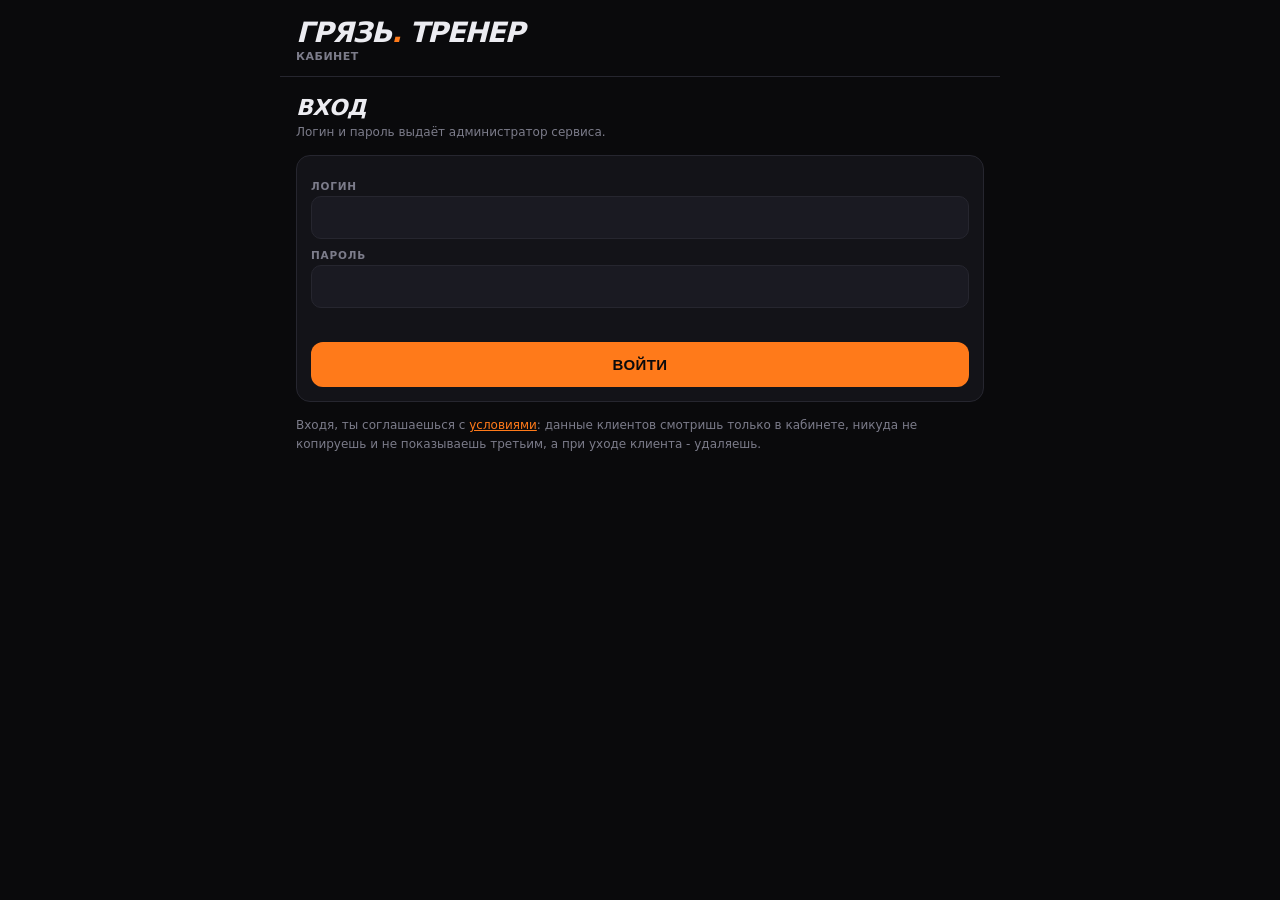
==== coach/index.html @ 4fac54ea "ГРЯЗЬ v11.0: кабинет тренера, сервер, согласия по 152-ФЗ Клиент (index.html): - связь с тренером: по" ====
<!DOCTYPE html>
<html lang="ru">
<head>
<meta charset="UTF-8">
<meta name="viewport" content="width=device-width, initial-scale=1.0, viewport-fit=cover">
<title>ГРЯЗЬ · Кабинет тренера</title>
<meta name="theme-color" content="#0a0a0c">
<meta name="robots" content="noindex">
<link rel="icon" type="image/png" href="../icons/icon-192.png">
<link rel="apple-touch-icon" href="../icons/apple-touch-icon.png">
<meta name="apple-mobile-web-app-capable" content="yes">
<meta name="apple-mobile-web-app-title" content="ГРЯЗЬ · Тренер">
<style>
  :root { --bg:#0a0a0c; --panel:#131318; --panel-2:#1a1a22; --line:#26262f; --ink:#ececf1; --dim:#7c7c8a; --org:#ff7a1a; --org-dim:#b05310; --blood:#ff3d3d; --gold:#ffb020; --pool:#57a8ff; }
  * { box-sizing: border-box; -webkit-tap-highlight-color: transparent; }
  html, body { margin: 0; padding: 0; background: var(--bg); }
  body { font-family: -apple-system, BlinkMacSystemFont, "SF Pro", "Inter", system-ui, sans-serif; color: var(--ink); max-width: 720px; margin: 0 auto; padding: env(safe-area-inset-top) 0 60px; }
  .wrap { padding: 0 16px; }
  .hidden { display: none !important; }
  header { padding: 20px 16px 14px; border-bottom: 1px solid var(--line); display: flex; align-items: flex-end; gap: 12px; }
  .brand { font-size: 28px; font-weight: 900; letter-spacing: -1.2px; line-height: .92; text-transform: uppercase; font-style: italic; flex: 1; }
  .brand span { color: var(--org); }
  .brand small { display: block; font-size: 11px; color: var(--dim); letter-spacing: .5px; font-style: normal; font-weight: 700; margin-top: 6px; }
  .hbtn { background: var(--panel); border: 1px solid var(--line); color: var(--dim); border-radius: 9px; padding: 9px 12px; font-size: 11px; font-weight: 800; text-transform: uppercase; cursor: pointer; }
  h2 { font-size: 22px; font-weight: 900; letter-spacing: -.5px; margin: 18px 0 4px; text-transform: uppercase; font-style: italic; }
  .sub { font-size: 12px; color: var(--dim); margin-bottom: 14px; line-height: 1.45; }
  .sec-h { font-size: 12px; text-transform: uppercase; color: var(--dim); font-weight: 800; letter-spacing: 1px; margin: 20px 0 10px; display: flex; justify-content: space-between; align-items: center; }
  .card { background: var(--panel); border: 1px solid var(--line); border-radius: 14px; padding: 14px; margin-bottom: 10px; }
  .card.warn { border-color: #7d2222; }
  .card.org { border-color: var(--org-dim); }
  .row { display: flex; gap: 8px; align-items: center; }
  .row.wrap { flex-wrap: wrap; }
  .grow { flex: 1; min-width: 0; }
  .in { width: 100%; background: var(--panel-2); border: 1px solid var(--line); color: var(--ink); border-radius: 10px; padding: 12px; font-size: 15px; font-weight: 700; }
  .in:focus { outline: none; border-color: var(--org-dim); }
  .in.sm { padding: 9px 10px; font-size: 14px; }
  .in.num { width: 64px; flex: 0 0 64px; text-align: center; -moz-appearance: textfield; }
  .in.num::-webkit-outer-spin-button, .in.num::-webkit-inner-spin-button { -webkit-appearance: none; margin: 0; }
  textarea.in { min-height: 80px; resize: vertical; font-weight: 500; line-height: 1.45; font-family: inherit; }
  select.in { appearance: none; -webkit-appearance: none; }
  label.l { display: block; font-size: 10.5px; font-weight: 800; letter-spacing: .8px; text-transform: uppercase; color: var(--dim); margin: 10px 0 4px; }
  .btn { background: var(--org); color: #0a0a0c; border: none; border-radius: 12px; padding: 14px 16px; font-size: 15px; font-weight: 900; text-transform: uppercase; letter-spacing: .4px; cursor: pointer; width: 100%; }
  .btn:active { transform: scale(.985); }
  .btn.ghost { background: var(--panel-2); color: var(--ink); border: 1px solid var(--line); }
  .btn.danger { background: transparent; color: #ff8080; border: 1px solid #7d2222; }
  .btn.sm { width: auto; padding: 9px 12px; font-size: 11px; border-radius: 9px; }
  .btn:disabled { opacity: .45; }
  .err { color: #ff8080; font-size: 13px; font-weight: 700; margin-top: 10px; min-height: 18px; }
  .toast { position: fixed; bottom: 26px; left: 50%; transform: translateX(-50%) translateY(20px); background: var(--org); color: #0a0a0c; padding: 13px 24px; border-radius: 12px; font-weight: 900; font-size: 14px; opacity: 0; pointer-events: none; transition: all .28s; z-index: 300; white-space: nowrap; }
  .toast.show { opacity: 1; transform: translateX(-50%) translateY(0); }
  /* клиенты */
  .cl { display: flex; gap: 12px; align-items: center; background: var(--panel); border: 1px solid var(--line); border-radius: 14px; padding: 13px 14px; margin-bottom: 8px; cursor: pointer; }
  .cl:active { background: #17171e; }
  .cl.flag { border-color: #7d2222; }
  .cl .nm { font-size: 16px; font-weight: 800; }
  .cl .mt { font-size: 11.5px; color: var(--dim); margin-top: 3px; line-height: 1.4; }
  .cl .mt b { color: var(--ink); font-weight: 700; }
  .cl .mt i { color: #ff8080; font-style: normal; font-weight: 700; }
  .cl .w { text-align: right; flex: none; }
  .cl .w b { font-size: 20px; font-weight: 900; letter-spacing: -.5px; display: block; }
  .cl .w small { font-size: 10px; color: var(--dim); font-weight: 700; text-transform: uppercase; }
  .code { font-size: 30px; font-weight: 900; letter-spacing: 6px; text-align: center; padding: 14px 0 6px; color: var(--org); font-variant-numeric: tabular-nums; }
  .code-sub { text-align: center; font-size: 12px; color: var(--dim); margin-bottom: 12px; }
  /* вкладки клиента */
  .tabs { display: flex; gap: 6px; margin: 14px 0 10px; overflow-x: auto; padding-bottom: 2px; }
  .tab { flex: none; padding: 10px 12px; border-radius: 10px; background: var(--panel); border: 1px solid var(--line); color: var(--dim); font-size: 12px; font-weight: 800; cursor: pointer; text-transform: uppercase; white-space: nowrap; }
  .tab.active { background: var(--org); color: #0a0a0c; border-color: var(--org); }
  .stat-row { display: grid; grid-template-columns: repeat(3, 1fr); gap: 8px; margin: 10px 0; }
  .stat { background: var(--panel); border: 1px solid var(--line); border-radius: 14px; padding: 12px 10px; text-align: center; }
  .stat-n { font-size: 24px; font-weight: 900; color: var(--org); letter-spacing: -1px; font-variant-numeric: tabular-nums; }
  .stat-n.bad { color: #ff8080; }
  .stat-n.warn { color: var(--gold); }
  .stat-l { font-size: 9.5px; color: var(--dim); text-transform: uppercase; font-weight: 700; letter-spacing: .4px; margin-top: 3px; line-height: 1.3; }
  .dots { display: flex; gap: 4px; flex-wrap: wrap; }
  .dots i { width: 18px; height: 18px; border-radius: 5px; background: var(--panel-2); border: 1px solid var(--line); display: flex; align-items: center; justify-content: center; font-size: 8px; color: var(--dim); font-style: normal; font-weight: 800; }
  .dots i.on { background: var(--org); border-color: var(--org); color: #0a0a0c; }
  .dots i.half { background: var(--org-dim); border-color: var(--org-dim); color: #0a0a0c; }
  .verd { padding: 10px 12px; border-radius: 10px; font-size: 13px; font-weight: 700; margin-bottom: 6px; line-height: 1.4; background: rgba(255,122,26,.09); border: 1px solid var(--org-dim); color: var(--org); }
  .verd.warn { background: rgba(255,61,61,.09); border-color: #7d2222; color: #ff8080; }
  .verd.dim { background: var(--panel); border-color: var(--line); color: var(--dim); font-weight: 600; }
  .hrow { display: flex; justify-content: space-between; font-size: 13px; padding: 5px 0; gap: 10px; border-bottom: 1px solid var(--line); }
  .hrow:last-child { border-bottom: none; }
  .hrow .n { color: var(--dim); flex: 1; }
  .hrow .v { font-weight: 800; font-variant-numeric: tabular-nums; text-align: right; }
  .hrow .v.ok { color: var(--org); }
  .hrow .v.bad { color: #ff8080; }
  .hdate { font-size: 13px; font-weight: 800; }
  .hday { font-size: 11px; color: var(--dim); text-transform: uppercase; font-weight: 700; letter-spacing: .5px; margin-bottom: 8px; }
  .wchart svg { display: block; width: 100%; height: auto; }
  /* редактор программы */
  .day { background: var(--panel); border: 1px solid var(--line); border-radius: 14px; padding: 12px; margin-bottom: 12px; }
  .day.open { border-color: var(--org-dim); }
  .day-h { display: flex; align-items: center; gap: 10px; cursor: pointer; }
  .day-h .t { flex: 1; font-size: 15px; font-weight: 800; }
  .day-h .c { font-size: 11px; color: var(--dim); font-weight: 700; }
  .day-b { display: none; margin-top: 10px; }
  .day.open .day-b { display: block; }
  .exc { background: var(--panel-2); border: 1px solid var(--line); border-radius: 12px; padding: 10px; margin-bottom: 8px; }
  .exc .row + .row { margin-top: 6px; }
  .mini { background: var(--panel); border: 1px solid var(--line); color: var(--dim); border-radius: 8px; padding: 8px 10px; font-size: 12px; font-weight: 800; cursor: pointer; }
  .mini.org { color: var(--org); border-color: var(--org-dim); }
  .mini.red { color: #ff8080; }
  .chip { display: inline-flex; align-items: center; gap: 6px; font-size: 12px; font-weight: 700; color: var(--dim); cursor: pointer; padding: 6px 4px; }
  .chip .bx { width: 18px; height: 18px; border-radius: 5px; border: 2px solid var(--dim); display: flex; align-items: center; justify-content: center; font-size: 11px; color: #0a0a0c; font-weight: 900; }
  .chip.on .bx { background: var(--org); border-color: var(--org); }
  .chip.on .bx:after { content: "✓"; }
  .lbl { font-size: 10px; color: var(--dim); font-weight: 800; letter-spacing: .5px; text-transform: uppercase; text-align: center; flex: 0 0 64px; }
  .sticky { position: sticky; bottom: 0; padding: 10px 0 calc(10px + env(safe-area-inset-bottom)); background: linear-gradient(180deg, transparent, var(--bg) 30%); }
  .kv { font-size: 12px; color: var(--dim); line-height: 1.6; }
  .kv b { color: var(--ink); }
  a { color: var(--org); }
</style>
</head>
<body>
<header>
  <div class="brand">ГРЯЗЬ<span>.</span> ТРЕНЕР<small id="who">кабинет</small></div>
  <button class="hbtn hidden" id="btnBack" onclick="showList()">← Клиенты</button>
  <button class="hbtn hidden" id="btnOut" onclick="logout()">Выйти</button>
</header>

<!-- ═══ ВХОД ═══ -->
<div class="wrap" id="vLogin">
  <h2>Вход</h2>
  <div class="sub">Логин и пароль выдаёт администратор сервиса.</div>
  <div class="card">
    <label class="l">Логин</label><input class="in" id="lLogin" autocomplete="username" autocapitalize="none">
    <label class="l">Пароль</label><input class="in" id="lPass" type="password" autocomplete="current-password" onkeydown="if(event.key==='Enter')login()">
    <div class="err" id="lErr"></div>
    <button class="btn" style="margin-top:6px" onclick="login()">Войти</button>
  </div>
  <div class="kv" style="margin-top:14px">Входя, ты соглашаешься с <a href="../terms.html" target="_blank">условиями</a>: данные клиентов смотришь только в кабинете, никуда не копируешь и не показываешь третьим, а при уходе клиента - удаляешь.</div>
</div>

<!-- ═══ СПИСОК ═══ -->
<div class="wrap hidden" id="vList">
  <h2>Клиенты</h2>
  <div class="sub" id="listSub"></div>
  <div id="clients"></div>
  <div class="sec-h">Пригласить</div>
  <div class="card">
    <div class="kv">Нажми - появится код на 7 дней. Клиент вводит его в приложении: История → Тренер → Подключиться. Или отправь ссылку - код подставится сам.</div>
    <div id="inviteBox"></div>
    <button class="btn ghost" style="margin-top:10px" onclick="invite(null)">Новый код</button>
  </div>
</div>

<!-- ═══ КЛИЕНТ ═══ -->
<div class="wrap hidden" id="vClient">
  <h2 id="cName">—</h2>
  <div class="sub" id="cSub"></div>
  <div class="tabs" id="cTabs"></div>
  <div id="cBody"></div>
</div>

<div class="toast" id="toast"></div>

<script>
/* ═══════════ БАЗА ═══════════ */
const API = location.pathname.replace(/coach\/?[^\/]*$/, "") + "api/index.php";
const COACH_TERMS_VER = "2026-09-21";
const COACH_TERMS = [
  "1. Данные клиентов я смотрю только в этом кабинете и только чтобы вести их тренировки.",
  "2. Не пересылаю их в мессенджеры, не делаю скриншоты, не показываю третьим лицам (ст. 7 152-ФЗ).",
  "3. Публикую «до/после» и цифры клиента только с его отдельным письменным согласием на распространение.",
  "4. Я не оказываю медицинских услуг: при жалобах на здоровье направляю к врачу и не корректирую питание «под болезнь».",
  "5. За программы и советы отвечаю я; сервис отвечает за работу приложения.",
  "6. Если клиент отзывает доступ - удаляю его данные и копии.",
  "7. Об утечке или подозрении на неё сообщаю администратору сервиса в течение 12 часов.",
  "Полный текст: terms.html, раздел «Тренер»."
];
const ICONS = ["press","pullup","lateral","flye","biceps","triceps","dips","core","legs","calf","hamstring","rdl","shoulderpress","facepull","warmup","fire","timer","sparkle"];
let token = localStorage.getItem("coachToken") || "";
let me = null, clients = [], invites = [], cur = null;   /* cur = { client, docs, coach, consent } */
let curTab = "sum";

async function api(route, body){
  const h = { "Content-Type": "application/json" };
  if(token) h["Authorization"] = "Bearer " + token;
  const res = await fetch(API + "?r=" + route, { method: body ? "POST" : "GET", headers: h, body: body ? JSON.stringify(body) : undefined, cache: "no-store" });
  let j = null; try { j = await res.json(); } catch(e){}
  if(!res.ok){ const e = new Error((j && j.error) || ("Сервер: " + res.status)); e.status = res.status; throw e; }
  return j;
}
function esc(v){ return String(v == null ? "" : v).replace(/[&<>"']/g, c => ({ "&":"&amp;", "<":"&lt;", ">":"&gt;", '"':"&quot;", "'":"&#39;" }[c])); }
function pad(n){ return String(n).padStart(2, "0"); }
function isoOf(d){ return d.getFullYear() + "-" + pad(d.getMonth()+1) + "-" + pad(d.getDate()); }
function isoShift(iso, n){ const d = new Date(iso + "T12:00:00"); d.setDate(d.getDate() + n); return isoOf(d); }
function fmt(iso){ if(!iso) return "—"; const d = new Date(iso + "T12:00:00"); return pad(d.getDate()) + "." + pad(d.getMonth()+1); }
function fmtTs(t){ if(!t) return "—"; const d = new Date(t * 1000); return pad(d.getDate()) + "." + pad(d.getMonth()+1) + " " + pad(d.getHours()) + ":" + pad(d.getMinutes()); }
function ago(ts){ if(!ts) return "никогда"; const m = Math.round((Date.now()/1000 - ts) / 60); if(m < 1) return "только что"; if(m < 60) return m + " мин назад"; const h = Math.round(m/60); if(h < 48) return h + " ч назад"; return Math.round(h/24) + " дн назад"; }
function daysAgo(iso){ if(!iso) return null; return Math.round((new Date(isoOf(new Date()) + "T12:00:00") - new Date(iso + "T12:00:00")) / 864e5); }
function plural(n, a, b, c){ const x = Math.abs(n) % 100, y = x % 10; if(x > 10 && x < 20) return c; if(y > 1 && y < 5) return b; if(y === 1) return a; return c; }
let toastT;
function toast(m){ const t = document.getElementById("toast"); t.textContent = m; t.classList.add("show"); clearTimeout(toastT); toastT = setTimeout(() => t.classList.remove("show"), 2000); }
function copy(txt, msg){
  const fail = () => prompt("Скопируй вручную:", txt);
  try { navigator.clipboard.writeText(txt).then(() => toast(msg || "Скопировано"), fail); } catch(e){ fail(); }
}
function show(id){ ["vLogin","vList","vClient"].forEach(v => document.getElementById(v).classList.toggle("hidden", v !== id)); window.scrollTo(0,0);
  document.getElementById("btnBack").classList.toggle("hidden", id !== "vClient");
  document.getElementById("btnOut").classList.toggle("hidden", id === "vLogin"); }

/* ═══════════ ВХОД ═══════════ */
async function login(){
  const err = document.getElementById("lErr"); err.textContent = "";
  try {
    const r = await api("coach/login", { login: document.getElementById("lLogin").value, password: document.getElementById("lPass").value });
    token = r.token; localStorage.setItem("coachToken", token);
    document.getElementById("lPass").value = "";
    if(r.coach.terms !== COACH_TERMS_VER){
      const NL = String.fromCharCode(10);
      if(!confirm("Условия для тренера (версия " + COACH_TERMS_VER + "):" + NL + NL + COACH_TERMS.join(NL) + NL + NL + "Принимаю")){ token = ""; localStorage.removeItem("coachToken"); return; }
      await api("coach/terms", { version: COACH_TERMS_VER });
    }
    await showList();
  } catch(e){ err.textContent = e.message; }
}
async function logout(){
  try { await api("coach/logout", {}); } catch(e){}
  token = ""; localStorage.removeItem("coachToken"); me = null; cur = null;
  show("vLogin");
}
async function boot(){
  if(!token){ show("vLogin"); return; }
  try { await showList(); } catch(e){ token = ""; localStorage.removeItem("coachToken"); show("vLogin"); }
}

/* ═══════════ СПИСОК ═══════════ */
async function showList(){
  const r = await api("coach/me");
  me = r.coach; clients = r.clients; invites = r.invites || [];
  document.getElementById("who").textContent = me.name;
  document.getElementById("listSub").textContent = clients.length ? clients.length + " " + plural(clients.length, "клиент", "клиента", "клиентов") : "Пока никого - пригласи первого кодом ниже.";
  document.getElementById("clients").innerHTML = clients.map(c => {
    const d = daysAgo(c.lastWorkout);
    const flag = d != null && d >= 5;
    return '<div class="cl' + (flag ? " flag" : "") + '" onclick="openClient(' + c.id + ')">' +
      '<div class="grow"><div class="nm">' + esc(c.name) + '</div><div class="mt">' +
      (c.lastWorkout ? 'тренировка ' + (flag ? '<i>' + d + ' дн назад</i>' : '<b>' + (d === 0 ? "сегодня" : d === 1 ? "вчера" : d + " дн назад") + '</b>') : '<i>ещё не тренировался</i>') +
      ' · всего ' + c.workouts + ' · синк ' + ago(c.lastSync) + '</div></div>' +
      '<div class="w">' + (c.weight != null ? '<b>' + c.weight.toFixed(1).replace(".", ",") + '</b><small>кг</small>' : '<small>нет веса</small>') + '</div></div>';
  }).join("");
  renderInvites();
  show("vList");
}
function renderInvites(){
  const box = document.getElementById("inviteBox");
  const fresh = invites.filter(i => !i.client_id);
  box.innerHTML = fresh.map(i => inviteHtml(i.code, i.expires)).join("");
}
function joinLink(code){ return location.origin + location.pathname.replace(/coach\/?[^\/]*$/, "") + "#join=" + code; }
function inviteHtml(code, exp){
  const pretty = code.slice(0,3) + "-" + code.slice(3);
  return '<div class="code">' + pretty + '</div><div class="code-sub">действует до ' + fmtTs(exp) + '</div>' +
    '<div class="row"><button class="btn ghost sm grow" onclick="copy(\'' + code + '\',\'Код скопирован\')">Скопировать код</button>' +
    '<button class="btn sm grow" onclick="copy(\'' + joinLink(code) + '\',\'Ссылка скопирована\')">Скопировать ссылку</button></div>';
}
async function invite(clientId){
  try {
    const r = await api("coach/invite", clientId ? { client_id: clientId } : {});
    if(clientId){
      const box = document.getElementById("relinkBox");
      if(box) box.innerHTML = inviteHtml(r.code, r.expires) + '<div class="kv" style="margin-top:8px">Клиент вводит этот код на новом телефоне: данные подтянутся с сервера, старый телефон отключится.</div>';
    } else { invites.unshift({ code: r.code, expires: r.expires, client_id: null }); renderInvites(); }
    toast("Код создан");
  } catch(e){ toast(e.message); }
}

/* ═══════════ КЛИЕНТ ═══════════ */
async function openClient(id){
  try {
    cur = await api("coach/client?id=" + id);
    cur.id = id;
    curTab = "sum";
    renderClient();
    show("vClient");
  } catch(e){ toast(e.message); }
}
function doc(k, d){ const x = cur && cur.docs && cur.docs[k]; return x ? x.d : d; }
function coachDoc(k, d){ const x = cur && cur.coach && cur.coach[k]; return x ? x.d : d; }
const TABS = [["sum","Сводка"],["tr","Тренировки"],["w","Вес"],["food","Еда"],["plan","Программа"],["goals","Цели"],["more","Ещё"]];
function renderClient(){
  const c = cur.client;
  document.getElementById("cName").textContent = c.name;
  document.getElementById("cSub").textContent = "с " + fmtTs(c.created).slice(0,5) + " · синк " + ago(c.last_sync) + (c.app_ver ? " · v" + c.app_ver : "") +
    (cur.consents && cur.consents.length ? " · согласий " + cur.consents.length : " · согласий нет");
  document.getElementById("cTabs").innerHTML = TABS.map(t => '<div class="tab' + (curTab === t[0] ? " active" : "") + '" onclick="setTab(\'' + t[0] + '\')">' + t[1] + '</div>').join("");
  const r = { sum: renderSum, tr: renderTr, w: renderW, food: renderFood, plan: renderPlan, goals: renderGoals, more: renderMore }[curTab];
  document.getElementById("cBody").innerHTML = r();
  if(curTab === "plan") planAfterRender();
}
function setTab(t){ curTab = t; renderClient(); window.scrollTo(0, 0); }

/* ── расчёты, портированные из приложения ── */
function goalsOf(){ return Object.assign({ kcalLo:3200, kcalHi:3500, prot:130, gainLo:0.3, gainHi:0.5, weightGoal:70, weightLo:60, weightLabel:"" }, doc("goals", {}), coachDoc("goals", {})); }
function normEntry(e){ return { n:e.n, k:(e.base ? e.base.k : e.k) || 0, p:(e.base ? e.base.p : e.p) || 0, f:(e.base ? e.base.f : e.f) || 0, c:(e.base ? e.base.c : e.c) || 0, frac: e.frac != null ? e.frac : 1 }; }
function dayFood(iso){
  const list = (doc("food", {})[iso] || []).map(normEntry);
  return { k: Math.round(list.reduce((a,e) => a + e.k * e.frac, 0)), p: Math.round(list.reduce((a,e) => a + e.p * e.frac, 0)), n: list.length, list: list };
}
function sleepMins(iso){
  const all = doc("sleep", {});
  const cur = all[iso] || {}, prev = all[isoShift(iso, -1)] || {};
  if(!cur.up || !prev.bed) return null;
  const [bh,bm] = prev.bed.split(":").map(Number), [uh,um] = cur.up.split(":").map(Number);
  let m = (uh*60+um) - (bh*60+bm); if(m < 0) m += 1440; return m;
}
function sleepTxt(m){ return Math.floor(m/60) + "ч " + pad(m%60) + "м"; }
function sessionsOn(iso){ return doc("sessions", []).filter(s => s.date === iso); }
/* Чек-лист дня: те же обязательные пункты, что в приложении */
function dayScore(iso){
  const g = goalsOf(), st = doc("guide_" + iso, {}), f = dayFood(iso), sl = doc("sleep", {})[iso] || {};
  const personal = !!(doc("cfg", {}).personal);
  const items = [
    ["wake", !!(sl.up || st.wake)], ["crea", !!st.crea], ["food", f.k >= g.kcalLo], ["prot", f.p >= g.prot],
    ["tr", !!(sessionsOn(iso).length || st.tr)], ["bed", !!(sl.bed || st.bed)]
  ];
  if(personal) items.push(["am", !!st.am], ["pm", !!st.pm]);
  return { done: items.filter(x => x[1]).length, total: items.length, items: items };
}
function today(){ return isoOf(new Date()); }
function weekDelta(){
  const hist = doc("wHist", []);
  if(hist.length < 2) return null;
  const DAY = 864e5, t = d => new Date(d + "T12:00:00").getTime();
  const end = t(hist[hist.length-1].d);
  const win = (a, b) => hist.filter(p => t(p.d) > end - b*DAY && t(p.d) <= end - a*DAY);
  const avg = arr => arr.reduce((s,p) => s + p.w, 0) / arr.length;
  const w1 = win(0, 7), w2 = win(7, 14);
  if(w1.length && w2.length) return { kg: avg(w1) - avg(w2), mode:"avg" };
  const days = (end - t(hist[0].d)) / DAY;
  if(days < 3) return null;
  return { kg: (hist[hist.length-1].w - hist[0].w) / days * 7, mode:"trend", days: Math.round(days) };
}
function planOf(){ return doc("plan", null) || coachDoc("plan", null); }
function exById(){
  const m = {}; const p = planOf();
  if(p) p.days.forEach(d => d.ex.forEach(e => { m[e.id] = Object.assign({ sets:4, lo:10, hi:12, step:2.5 }, e, { day: d.short || d.title }); }));
  return m;
}
/* Вердикты по прогрессии - логика progressTip из приложения */
function verdicts(){
  const last = doc("lastEx", {}), ex = exById(), out = [];
  Object.keys(last).forEach(id => {
    const e = ex[id], prev = last[id];
    if(!e || !prev || !prev.reps) return;
    const all = prev.reps.slice(0, e.sets).filter(r => r > 0);
    if(!all.length) return;
    const check = all.length > 1 ? all.slice(0, -1) : all;
    if(check.every(r => r >= e.hi)) out.push({ t: e.name + ": все подходы на потолке " + e.hi + " → пора " + ((prev.w || 0) + e.step) + " кг", ok: true });
    else if((prev.stuck || 0) >= 3) out.push({ t: e.name + ": " + prev.w + " кг стоит уже " + (prev.stuck + 1) + " тренировки → снять 10%", warn: true });
    else if(all.some(r => r < e.lo)) out.push({ t: e.name + ": повторы ниже нижней границы " + e.lo + " (" + all.join("·") + ") - вес великоват", warn: true });
  });
  return out;
}

/* ── СВОДКА ── */
function renderSum(){
  const g = goalsOf();
  const t = today();
  const ses = doc("sessions", []);
  const last = ses.length ? ses.reduce((a, s) => s.date > a ? s.date : a, "") : null;
  const dl = daysAgo(last);
  const week = ses.filter(s => s.date >= isoShift(t, -6) && s.date <= t).length;
  const w = doc("weight", null), wd = weekDelta();
  let discDone = 0, discTot = 0, kcalDays = 0, kcalSum = 0, protSum = 0, slSum = 0, slN = 0;
  let dots = "";
  for(let i = 13; i >= 0; i--){
    const iso = isoShift(t, -i);
    const sc = dayScore(iso);
    discDone += sc.done; discTot += sc.total;
    const f = dayFood(iso); if(f.n){ kcalDays++; kcalSum += f.k; protSum += f.p; }
    const sm = sleepMins(iso); if(sm != null){ slSum += sm; slN++; }
    const tr = sessionsOn(iso).length;
    const ratio = sc.done / sc.total;
    dots += '<i class="' + (tr ? "on" : (ratio >= .6 ? "half" : "")) + '" title="' + fmt(iso) + " · " + sc.done + "/" + sc.total + '">' + new Date(iso + "T12:00:00").getDate() + '</i>';
  }
  const disc = discTot ? Math.round(discDone / discTot * 100) : 0;
  const kcalAvg = kcalDays ? Math.round(kcalSum / kcalDays) : null, protAvg = kcalDays ? Math.round(protSum / kcalDays) : null;
  const v = verdicts();
  let h = '<div class="stat-row">' +
    '<div class="stat"><div class="stat-n' + (dl == null ? "" : dl >= 5 ? " bad" : dl >= 3 ? " warn" : "") + '">' + (dl == null ? "—" : dl) + '</div><div class="stat-l">дней с последней тренировки</div></div>' +
    '<div class="stat"><div class="stat-n">' + week + '</div><div class="stat-l">тренировок за 7 дней</div></div>' +
    '<div class="stat"><div class="stat-n' + (disc < 50 ? " bad" : disc < 75 ? " warn" : "") + '">' + disc + '%</div><div class="stat-l">дисциплина за 14 дней</div></div>' +
    '<div class="stat"><div class="stat-n">' + (w != null ? Number(w).toFixed(1).replace(".", ",") : "—") + '</div><div class="stat-l">вес, кг · цель ' + g.weightGoal + '</div></div>' +
    '<div class="stat"><div class="stat-n' + (wd ? (wd.kg < g.gainLo ? " warn" : wd.kg > g.gainHi ? " bad" : "") : "") + '">' + (wd ? (wd.kg >= 0 ? "+" : "") + wd.kg.toFixed(2).replace(".", ",") : "—") + '</div><div class="stat-l">кг в неделю · цель ' + g.gainLo + "–" + g.gainHi + '</div></div>' +
    '<div class="stat"><div class="stat-n' + (kcalAvg == null ? "" : kcalAvg < g.kcalLo * .93 ? " bad" : kcalAvg > g.kcalHi * 1.07 ? " warn" : "") + '">' + (kcalAvg == null ? "—" : kcalAvg) + '</div><div class="stat-l">ккал в среднем · ' + g.kcalLo + "–" + g.kcalHi + '</div></div>' +
    '</div>';
  h += '<div class="card"><div class="sec-h" style="margin:0 0 8px">Последние 14 дней <span>оранжевый = была тренировка</span></div><div class="dots">' + dots + '</div>' +
    '<div class="kv" style="margin-top:8px">Белок в среднем <b>' + (protAvg == null ? "—" : protAvg + " г") + '</b> · сон в среднем <b>' + (slN ? sleepTxt(Math.round(slSum / slN)) : "нет данных") + '</b> · записей еды за 14 дней: <b>' + kcalDays + '</b></div></div>';
  h += '<div class="sec-h">Что делать с весами</div>';
  h += v.length ? v.map(x => '<div class="verd' + (x.warn ? " warn" : "") + '">' + esc(x.t) + '</div>').join("") : '<div class="verd dim">Пока нечего советовать: по всем упражнениям идёт набор повторов в рамках.</div>';
  const note = coachDoc("note", null);
  h += '<div class="sec-h">Заметка клиенту</div><div class="card"><textarea class="in" id="noteIn" placeholder="Что он увидит на главном экране">' + esc(note && (note.text != null ? note.text : note) || "") + '</textarea>' +
    '<div class="row" style="margin-top:8px"><button class="btn sm grow" onclick="saveNote()">Отправить</button><button class="btn ghost sm" onclick="document.getElementById(\'noteIn\').value=\'\';saveNote()">Убрать</button></div></div>';
  return h;
}
async function saveNote(){
  const text = document.getElementById("noteIn").value.trim();
  try { await api("coach/client/set", { id: cur.id, key: "note", data: { text: text } }); cur.coach.note = { d: { text: text } }; toast(text ? "Заметка отправлена" : "Заметка убрана"); } catch(e){ toast(e.message); }
}

/* ── ТРЕНИРОВКИ ── */
function renderTr(){
  const ses = doc("sessions", []).slice().reverse();
  const ex = exById();
  if(!ses.length) return '<div class="verd dim">Тренировок ещё нет.</div>';
  const names = ["вс","пн","вт","ср","чт","пт","сб"];
  return '<div class="sub">Всего ' + ses.length + '. Красным - повторы ниже нижней границы, оранжевым - все на потолке.</div>' + ses.slice(0, 60).map(s => {
    const d = new Date(s.date + "T12:00:00");
    const rows = Object.keys(s.ex).map(id => {
      const e = s.ex[id], p = ex[id];
      const reps = (e.reps || []).filter(r => r > 0);
      let cls = "";
      if(p && reps.length){ if(reps.every(r => r >= p.hi)) cls = " ok"; else if(reps.some(r => r < p.lo)) cls = " bad"; }
      return '<div class="hrow"><span class="n">' + esc(e.n || (p && p.name) || id) + '</span><span class="v' + cls + '">' + (e.w != null && e.w !== "" ? e.w + " кг · " : "") + reps.join(" · ") + '</span></div>';
    }).join("");
    return '<div class="card"><div class="hdate">' + fmt(s.date) + ' · ' + names[d.getDay()] + '</div><div class="hday">' + esc(s.title || ("день " + s.day)) + (s.week ? " · неделя " + s.week : "") + '</div>' + rows + '</div>';
  }).join("") + (ses.length > 60 ? '<div class="verd dim">Показаны последние 60.</div>' : '');
}

/* ── ВЕС ── */
function renderW(){
  const hist = doc("wHist", []), g = goalsOf();
  if(!hist.length) return '<div class="verd dim">Взвешиваний ещё нет.</div>';
  const wd = weekDelta();
  let h = '<div class="card"><div class="wchart">' + chart(hist, g.weightGoal) + '</div>' +
    '<div class="kv" style="margin-top:8px">Записей <b>' + hist.length + '</b> · со старта <b>' + ((hist[hist.length-1].w - hist[0].w) >= 0 ? "+" : "") + (hist[hist.length-1].w - hist[0].w).toFixed(1).replace(".", ",") + ' кг</b>' +
    (wd ? ' · темп <b>' + (wd.kg >= 0 ? "+" : "") + wd.kg.toFixed(2).replace(".", ",") + ' кг/нед</b>' + (wd.mode === "trend" ? " (тренд " + wd.days + " дн)" : "") : "") + '</div></div>';
  h += '<div class="card">' + hist.slice().reverse().slice(0, 40).map(p => '<div class="hrow"><span class="n">' + fmt(p.d) + (p.am === false ? ' · <span style="color:#ff8080">не утром</span>' : "") + '</span><span class="v">' + p.w.toFixed(1).replace(".", ",") + '</span></div>').join("") + '</div>';
  return h;
}
function chart(hist, goal){
  const W = 340, H = 150, padL = 34, padR = 14, padT = 16, padB = 22;
  const ws = hist.map(p => p.w), ts = hist.map(p => new Date(p.d + "T12:00:00").getTime());
  const lo = Math.floor(Math.min(...ws) - 1), hi = Math.max(Math.max(...ws) + 0.5, goal + 0.5);
  const t0 = Math.min(...ts), t1 = Math.max(...ts);
  const x = t => t1 === t0 ? padL + (W-padL-padR)/2 : padL + (t-t0)/(t1-t0)*(W-padL-padR);
  const y = v => padT + (hi-v)/(hi-lo)*(H-padT-padB);
  let s = '<svg viewBox="0 0 ' + W + ' ' + H + '" xmlns="http://www.w3.org/2000/svg">';
  const step = (hi-lo) > 6 ? 2 : 1;
  for(let v = Math.ceil(lo); v <= hi; v += step) s += '<line x1="' + padL + '" y1="' + y(v) + '" x2="' + (W-padR) + '" y2="' + y(v) + '" stroke="#26262f"/><text x="' + (padL-6) + '" y="' + (y(v)+3) + '" fill="#7c7c8a" font-size="9" text-anchor="end" font-weight="600">' + v + '</text>';
  s += '<line x1="' + padL + '" y1="' + y(goal) + '" x2="' + (W-padR) + '" y2="' + y(goal) + '" stroke="#ffb020" stroke-width="1.2" stroke-dasharray="5 4"/>';
  const pts = ts.map((t,i) => x(t).toFixed(1) + "," + y(ws[i]).toFixed(1));
  s += '<polyline points="' + pts.join(" ") + '" fill="none" stroke="#ff7a1a" stroke-width="2.2" stroke-linejoin="round" stroke-linecap="round"/>';
  ts.forEach((t,i) => { s += '<circle cx="' + x(t).toFixed(1) + '" cy="' + y(ws[i]).toFixed(1) + '" r="' + (i === ts.length-1 ? 4 : 2.4) + '" fill="#ff7a1a"/>'; });
  return s + '</svg>';
}

/* ── ЕДА ── */
function renderFood(){
  const g = goalsOf(), t = today();
  let rows = "", any = false;
  for(let i = 0; i < 21; i++){
    const iso = isoShift(t, -i), f = dayFood(iso);
    if(!f.n) continue;
    any = true;
    const kc = f.k >= g.kcalLo * .93 ? (f.k > g.kcalHi * 1.07 ? " bad" : " ok") : " bad";
    rows += '<div class="card" onclick="this.querySelector(\'.fx\').classList.toggle(\'hidden\')" style="cursor:pointer"><div class="hrow" style="border:0"><span class="n"><b style="color:var(--ink)">' + fmt(iso) + '</b> · ' + f.n + ' ' + plural(f.n, "запись", "записи", "записей") + '</span>' +
      '<span class="v' + kc + '">' + f.k + ' ккал</span><span class="v' + (f.p >= g.prot ? " ok" : " bad") + '">Б ' + f.p + '</span></div>' +
      '<div class="fx hidden">' + f.list.map(e => '<div class="hrow"><span class="n">' + esc(e.n) + (e.frac < 1 ? ' · ' + Math.round(e.frac*100) + '%' : '') + '</span><span class="v">' + Math.round(e.k * e.frac) + '</span></div>').join("") + '</div></div>';
  }
  return '<div class="sub">Коридор ' + g.kcalLo + '–' + g.kcalHi + ' ккал, белок от ' + g.prot + ' г. Тап по дню раскрывает список.</div>' + (any ? rows : '<div class="verd dim">Записей еды за 3 недели нет.</div>');
}

/* ── ЦЕЛИ ── */
function renderGoals(){
  const g = goalsOf();
  const f = (k, l, step) => '<label class="l">' + l + '</label><input class="in" type="number" step="' + (step || 1) + '" id="g_' + k + '" value="' + g[k] + '">';
  return '<div class="card">' + f("kcalLo", "Калории, нижняя граница") + f("kcalHi", "Калории, верхняя граница") + f("prot", "Белок, г в день") +
    f("gainLo", "Темп веса в неделю, от (кг)", 0.1) + f("gainHi", "Темп веса в неделю, до (кг, минус = сушка)", 0.1) +
    f("weightGoal", "Целевой вес, кг", 0.5) + f("weightLo", "Нижняя точка шкалы, кг", 0.5) +
    '<label class="l">Подпись цели (например «прайм»)</label><input class="in" id="g_weightLabel" value="' + esc(g.weightLabel || "") + '">' +
    '<button class="btn" style="margin-top:14px" onclick="saveGoals()">Отправить цели клиенту</button></div>' +
    '<div class="kv">Клиент увидит новые цифры на экранах еды и веса при следующем открытии приложения.</div>';
}
async function saveGoals(){
  const num = k => { const v = parseFloat(document.getElementById("g_" + k).value.replace(",", ".")); return isNaN(v) ? null : v; };
  const g = { kcalLo: num("kcalLo"), kcalHi: num("kcalHi"), prot: num("prot"), gainLo: num("gainLo"), gainHi: num("gainHi"), weightGoal: num("weightGoal"), weightLo: num("weightLo"), weightLabel: document.getElementById("g_weightLabel").value.trim() };
  if([g.kcalLo, g.kcalHi, g.prot, g.weightGoal, g.weightLo].some(v => v == null) || g.kcalLo > g.kcalHi || g.weightLo >= g.weightGoal && g.gainLo >= 0){ toast("Проверь цифры"); return; }
  try { await api("coach/client/set", { id: cur.id, key: "goals", data: g }); cur.coach.goals = { d: g }; toast("Цели отправлены"); } catch(e){ toast(e.message); }
}

/* ── ПРОГРАММА (редактор) ── */
let ed = null, edOpen = {};
function newId(){ return "x_" + Date.now().toString(36) + Math.random().toString(36).slice(2, 6); }
function renderPlan(){
  if(!ed){
    const src = coachDoc("plan", null) || doc("plan", null);
    ed = src ? JSON.parse(JSON.stringify(src)) : { v: 1, id: "plan_" + newId(), name: "Программа", rev: 0, days: [] };
    if(!ed.days.length) edOpen = {};
  }
  const srcRev = (cur.coach.plan && cur.coach.plan.rev) || 0;
  const clientRev = doc("plan", {}).rev, clientId = doc("plan", {}).id;
  let h = '<div class="card"><label class="l">Название программы</label><input class="in" id="pName" value="' + esc(ed.name || "") + '" oninput="ed.name=this.value">' +
    '<div class="kv" style="margin-top:8px">На сервере ревизия <b>' + srcRev + '</b>' + (clientId === ed.id && clientRev ? ' · у клиента принята ревизия <b>' + clientRev + '</b>' : ' · клиент ещё не принял эту программу') + '</div></div>';
  h += ed.days.map((d, di) => {
    const open = !!edOpen[di];
    let b = '<label class="l">Заголовок дня</label><input class="in sm" value="' + esc(d.title || "") + '" oninput="ed.days[' + di + '].title=this.value">' +
      '<label class="l">Короткое имя (на вкладке)</label><input class="in sm" value="' + esc(d.short || "") + '" oninput="ed.days[' + di + '].short=this.value">' +
      '<label class="l">Разминка</label><textarea class="in sm" oninput="ed.days[' + di + '].warm=this.value">' + esc(d.warm || "") + '</textarea>' +
      '<label class="l">Кардио после</label><input class="in sm" value="' + esc(d.cardio || "") + '" oninput="ed.days[' + di + '].cardio=this.value">' +
      '<label class="l">Упражнения</label>';
    b += d.ex.map((e, ei) => exHtml(di, ei, e)).join("");
    b += '<div class="row" style="margin-top:8px"><button class="mini org" onclick="addEx(' + di + ')">+ упражнение</button><button class="mini" onclick="moveDay(' + di + ',-1)">день ↑</button><button class="mini" onclick="moveDay(' + di + ',1)">день ↓</button><button class="mini red" onclick="delDay(' + di + ')">удалить день</button></div>';
    return '<div class="day' + (open ? " open" : "") + '"><div class="day-h" onclick="edOpen[' + di + ']=!edOpen[' + di + '];renderClient()"><div class="t">' + esc(d.title || ("День " + (di+1))) + '</div><div class="c">' + d.ex.length + ' упр.</div><div class="c">' + (open ? "▾" : "▸") + '</div></div><div class="day-b">' + b + '</div></div>';
  }).join("");
  h += '<div class="row" style="margin:4px 0 14px"><button class="mini org" onclick="addDay()">+ день</button><button class="mini" onclick="planFromFile()">загрузить из файла</button><button class="mini" onclick="planToFile()">скачать файл</button><button class="mini red" onclick="ed=null;edOpen={};renderClient()">отменить правки</button></div>';
  h += '<div class="sticky"><button class="btn" onclick="sendPlan()">Отправить программу клиенту</button></div>';
  h += '<input type="file" id="planFileIn" accept=".json" class="hidden" onchange="planFileRead(this.files[0])">';
  return h;
}
function exHtml(di, ei, e){
  const p = 'ed.days[' + di + '].ex[' + ei + ']';
  const chip = (k, l) => '<span class="chip' + (e[k] ? " on" : "") + '" onclick="' + p + '.' + k + '=!' + p + '.' + k + ';renderClient()"><span class="bx"></span>' + l + '</span>';
  return '<div class="exc">' +
    '<div class="row"><span class="lbl" style="flex:0 0 22px;text-align:left">' + (ei+1) + '</span><input class="in sm grow" placeholder="Название" value="' + esc(e.name || "") + '" oninput="' + p + '.name=this.value">' +
    '<select class="in sm" style="width:auto;flex:0 0 auto" onchange="' + p + '.icon=this.value">' + ICONS.map(i => '<option' + (e.icon === i ? " selected" : "") + '>' + i + '</option>').join("") + '</select></div>' +
    '<div class="row"><input class="in sm grow" placeholder="Мышцы (что чувствовать)" value="' + esc(e.m || "") + '" oninput="' + p + '.m=this.value"></div>' +
    '<div class="row"><span class="lbl">подх.</span><input class="in sm num" type="number" value="' + (e.sets || 4) + '" oninput="' + p + '.sets=+this.value">' +
    '<span class="lbl">повт. от</span><input class="in sm num" type="number" value="' + (e.lo || 10) + '" oninput="' + p + '.lo=+this.value">' +
    '<span class="lbl">до</span><input class="in sm num" type="number" value="' + (e.hi || 12) + '" oninput="' + p + '.hi=+this.value"></div>' +
    '<div class="row"><span class="lbl">шаг, кг</span><input class="in sm num" type="number" step="0.5" value="' + (e.step != null ? e.step : 2.5) + '" oninput="' + p + '.step=+this.value">' +
    '<span class="lbl">суперсет №</span><input class="in sm num" type="number" placeholder="—" value="' + (e.sg || "") + '" oninput="' + p + '.sg=this.value?+this.value:undefined">' +
    chip("dumb", "одна гантель") + '</div>' +
    '<div class="row"><textarea class="in sm grow" placeholder="Техника, заметка" style="min-height:52px" oninput="' + p + '.note=this.value">' + esc(e.note || "") + '</textarea></div>' +
    '<div class="row"><input class="in sm grow" placeholder="Если занято: замена" value="' + esc(e.swap || "") + '" oninput="' + p + '.swap=this.value"></div>' +
    '<div class="row" style="margin-top:8px"><button class="mini" onclick="moveEx(' + di + ',' + ei + ',-1)">↑</button><button class="mini" onclick="moveEx(' + di + ',' + ei + ',1)">↓</button><span class="grow"></span><button class="mini red" onclick="delEx(' + di + ',' + ei + ')">удалить</button></div>' +
    '</div>';
}
function planAfterRender(){}
function addDay(){ const n = ed.days.length + 1; ed.days.push({ key: String(n), title: "День " + n, short: "День " + n, warm: "", cardio: "", ex: [] }); edOpen[ed.days.length-1] = true; renderClient(); }
function delDay(di){ if(!confirm("Удалить день целиком?")) return; ed.days.splice(di, 1); edOpen = {}; renderClient(); }
function moveDay(di, dir){ const j = di + dir; if(j < 0 || j >= ed.days.length) return; [ed.days[di], ed.days[j]] = [ed.days[j], ed.days[di]]; edOpen = {}; edOpen[j] = true; renderClient(); }
function addEx(di){ ed.days[di].ex.push({ id: newId(), name: "", m: "", icon: "press", sets: 4, lo: 10, hi: 12, step: 2.5, calib: true, note: "", swap: "" }); renderClient(); }
function delEx(di, ei){ ed.days[di].ex.splice(ei, 1); renderClient(); }
function moveEx(di, ei, dir){ const a = ed.days[di].ex, j = ei + dir; if(j < 0 || j >= a.length) return; [a[ei], a[j]] = [a[j], a[ei]]; renderClient(); }
function planFromFile(){ document.getElementById("planFileIn").click(); }
function planFileRead(f){ if(!f) return; const r = new FileReader(); r.onload = e => { try { const p = JSON.parse(e.target.result); if(!p.days) throw 0; ed = p; edOpen = {}; renderClient(); toast("Загружено"); } catch(x){ toast("Файл не похож на программу"); } }; r.readAsText(f); }
function planToFile(){ const a = document.createElement("a"); a.href = URL.createObjectURL(new Blob([JSON.stringify(ed, null, 1)], { type:"application/json" })); a.download = (ed.name || "программа") + ".gryaz.json"; a.click(); }
function validatePlan(p){
  if(!p.days.length) return "Нет ни одного дня";
  const ids = new Set();
  for(const d of p.days){
    if(!d.ex.length) return "В дне «" + (d.title || d.key) + "» нет упражнений";
    for(const e of d.ex){
      if(!e.name || !e.name.trim()) return "Упражнение без названия в дне «" + (d.title || d.key) + "»";
      if(ids.has(e.id)) return "Упражнение повторяется дважды: " + e.name;
      ids.add(e.id);
      if(!(e.sets >= 1 && e.sets <= 10)) return e.name + ": подходов от 1 до 10";
      if(!(e.lo >= 1 && e.hi >= e.lo && e.hi <= 100)) return e.name + ": повторы «от» ≤ «до»";
    }
  }
  return null;
}
async function sendPlan(){
  /* Ключи дней пересчитываем по порядку: приложение ходит по ним по кругу */
  ed.days.forEach((d, i) => { d.key = String(i + 1); if(!d.short) d.short = d.title || ("День " + (i+1)); if(!d.title) d.title = "День " + (i+1) + " · " + d.short; });
  const err = validatePlan(ed);
  if(err){ toast(err); return; }
  ed.v = 1; ed.author = { name: me.name }; ed.rev = ((cur.coach.plan && cur.coach.plan.rev) || 0) + 1;
  try {
    const r = await api("coach/client/set", { id: cur.id, key: "plan", data: ed });
    ed.rev = r.rev; cur.coach.plan = { d: JSON.parse(JSON.stringify(ed)), rev: r.rev };
    toast("Программа отправлена, ревизия " + r.rev);
    renderClient();
  } catch(e){ toast(e.message); }
}

/* ── ЕЩЁ ── */
function renderMore(){
  const c = cur.client;
  return '<div class="card"><div class="sec-h" style="margin:0 0 8px">Переименовать</div><div class="row"><input class="in sm grow" id="rnIn" value="' + esc(c.name) + '"><button class="btn sm" onclick="rename()">Ок</button></div></div>' +
    '<div class="card"><div class="sec-h" style="margin:0 0 8px">Новый телефон</div><div class="kv">Клиент сменил телефон - дай ему код, и данные с сервера подтянутся на новый.</div><div id="relinkBox"></div><button class="btn ghost sm" style="margin-top:8px" onclick="invite(' + cur.id + ')">Код для нового телефона</button></div>' +
    '<div class="card"><div class="sec-h" style="margin:0 0 8px">Данные</div><div class="kv">Согласия: <b>' + ((cur.consents || []).map(c => ({ terms:"условия", pdn:"ПДн", health:"тело и тренер" }[c.kind] || c.kind) + " " + c.version + " от " + fmtTs(c.given_at)).join("; ") || "нет") + '</b>. Выгрузка - всё, что о клиенте лежит на сервере, одним файлом.</div>' +
    '<button class="btn ghost sm" style="margin-top:8px" onclick="exportClient()">Скачать JSON</button></div>' +
    '<div class="card warn"><div class="sec-h" style="margin:0 0 8px">Удалить клиента</div><div class="kv">Стирает с сервера всё: тренировки, вес, еду, программу. На телефоне клиента данные останутся. Отменить нельзя.</div><button class="btn danger" style="margin-top:10px" onclick="delClient()">Удалить ' + esc(c.name) + ' и все данные</button></div>';
}
async function rename(){ const n = document.getElementById("rnIn").value.trim(); if(!n) return; try { await api("coach/client/rename", { id: cur.id, name: n }); cur.client.name = n; renderClient(); toast("Ок"); } catch(e){ toast(e.message); } }
function exportClient(){ const a = document.createElement("a"); a.href = URL.createObjectURL(new Blob([JSON.stringify(cur, null, 2)], { type:"application/json" })); a.download = "client-" + cur.id + ".json"; a.click(); }
async function delClient(){
  if(!confirm("Точно удалить " + cur.client.name + " и все данные с сервера?")) return;
  if(prompt("Напиши УДАЛИТЬ, чтобы подтвердить") !== "УДАЛИТЬ") return;
  try { await api("coach/client/delete", { id: cur.id }); toast("Удалено"); cur = null; ed = null; await showList(); } catch(e){ toast(e.message); }
}

document.getElementById("btnBack").addEventListener("click", () => { ed = null; edOpen = {}; });
boot();
</script>
</body>
</html>
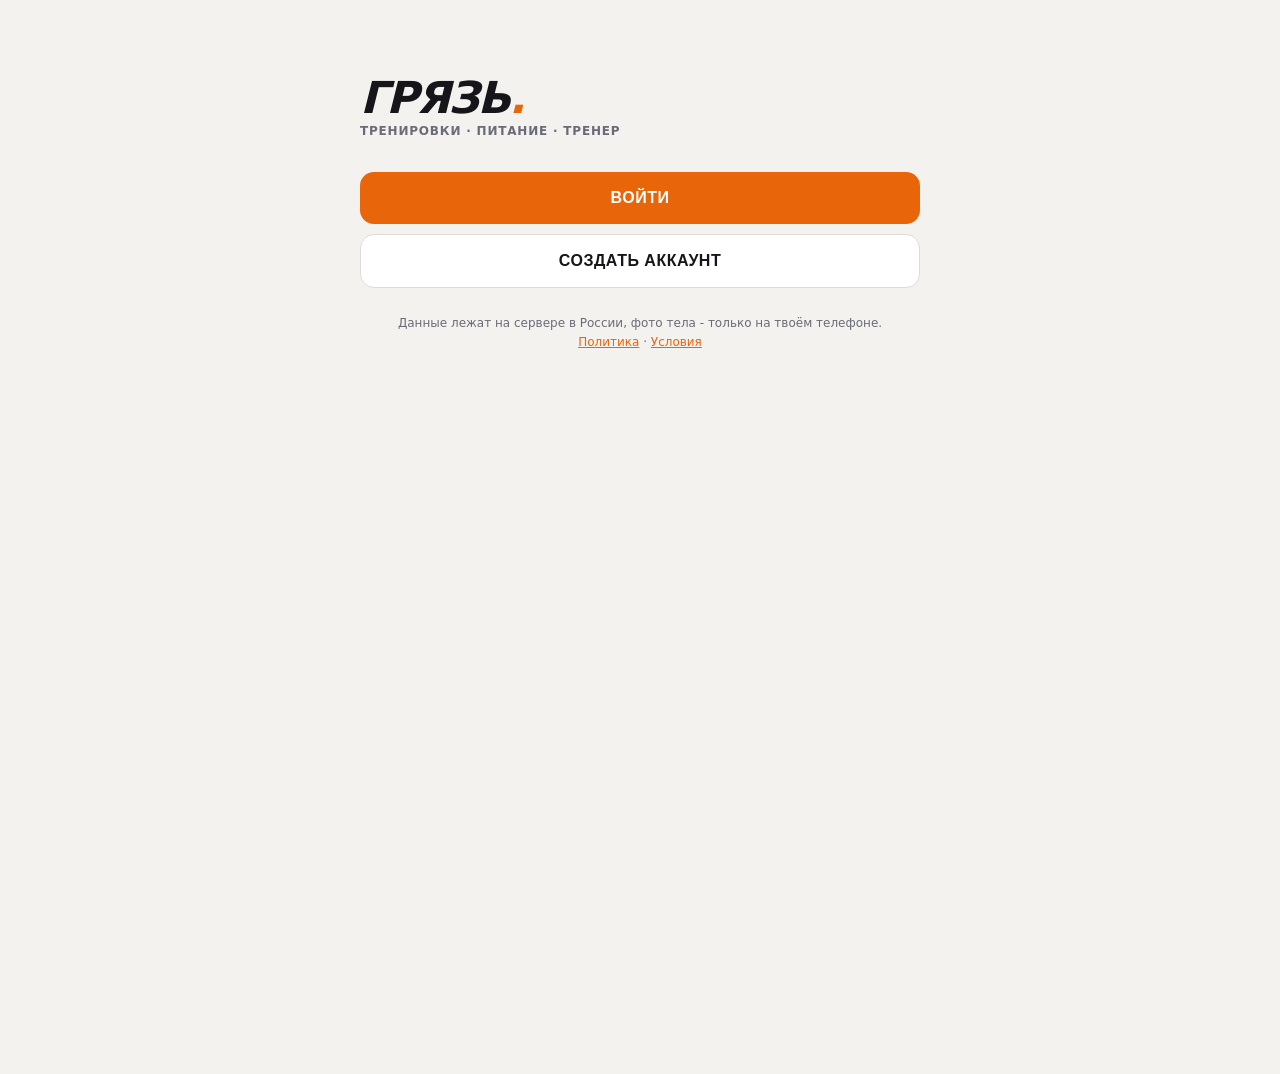
==== commit 1728bddf: "ГРЯЗЬ v12.0: сервис с аккаунтами - аккаунты: почта + пароль, роли тренер/клиент, регистрация тренера" ====
--- a/coach/index.html
+++ b/coach/index.html
@@ -1,591 +1 @@
-<!DOCTYPE html>
-<html lang="ru">
-<head>
-<meta charset="UTF-8">
-<meta name="viewport" content="width=device-width, initial-scale=1.0, viewport-fit=cover">
-<title>ГРЯЗЬ · Кабинет тренера</title>
-<meta name="theme-color" content="#0a0a0c">
-<meta name="robots" content="noindex">
-<link rel="icon" type="image/png" href="../icons/icon-192.png">
-<link rel="apple-touch-icon" href="../icons/apple-touch-icon.png">
-<meta name="apple-mobile-web-app-capable" content="yes">
-<meta name="apple-mobile-web-app-title" content="ГРЯЗЬ · Тренер">
-<style>
-  :root { --bg:#0a0a0c; --panel:#131318; --panel-2:#1a1a22; --line:#26262f; --ink:#ececf1; --dim:#7c7c8a; --org:#ff7a1a; --org-dim:#b05310; --blood:#ff3d3d; --gold:#ffb020; --pool:#57a8ff; }
-  * { box-sizing: border-box; -webkit-tap-highlight-color: transparent; }
-  html, body { margin: 0; padding: 0; background: var(--bg); }
-  body { font-family: -apple-system, BlinkMacSystemFont, "SF Pro", "Inter", system-ui, sans-serif; color: var(--ink); max-width: 720px; margin: 0 auto; padding: env(safe-area-inset-top) 0 60px; }
-  .wrap { padding: 0 16px; }
-  .hidden { display: none !important; }
-  header { padding: 20px 16px 14px; border-bottom: 1px solid var(--line); display: flex; align-items: flex-end; gap: 12px; }
-  .brand { font-size: 28px; font-weight: 900; letter-spacing: -1.2px; line-height: .92; text-transform: uppercase; font-style: italic; flex: 1; }
-  .brand span { color: var(--org); }
-  .brand small { display: block; font-size: 11px; color: var(--dim); letter-spacing: .5px; font-style: normal; font-weight: 700; margin-top: 6px; }
-  .hbtn { background: var(--panel); border: 1px solid var(--line); color: var(--dim); border-radius: 9px; padding: 9px 12px; font-size: 11px; font-weight: 800; text-transform: uppercase; cursor: pointer; }
-  h2 { font-size: 22px; font-weight: 900; letter-spacing: -.5px; margin: 18px 0 4px; text-transform: uppercase; font-style: italic; }
-  .sub { font-size: 12px; color: var(--dim); margin-bottom: 14px; line-height: 1.45; }
-  .sec-h { font-size: 12px; text-transform: uppercase; color: var(--dim); font-weight: 800; letter-spacing: 1px; margin: 20px 0 10px; display: flex; justify-content: space-between; align-items: center; }
-  .card { background: var(--panel); border: 1px solid var(--line); border-radius: 14px; padding: 14px; margin-bottom: 10px; }
-  .card.warn { border-color: #7d2222; }
-  .card.org { border-color: var(--org-dim); }
-  .row { display: flex; gap: 8px; align-items: center; }
-  .row.wrap { flex-wrap: wrap; }
-  .grow { flex: 1; min-width: 0; }
-  .in { width: 100%; background: var(--panel-2); border: 1px solid var(--line); color: var(--ink); border-radius: 10px; padding: 12px; font-size: 15px; font-weight: 700; }
-  .in:focus { outline: none; border-color: var(--org-dim); }
-  .in.sm { padding: 9px 10px; font-size: 14px; }
-  .in.num { width: 64px; flex: 0 0 64px; text-align: center; -moz-appearance: textfield; }
-  .in.num::-webkit-outer-spin-button, .in.num::-webkit-inner-spin-button { -webkit-appearance: none; margin: 0; }
-  textarea.in { min-height: 80px; resize: vertical; font-weight: 500; line-height: 1.45; font-family: inherit; }
-  select.in { appearance: none; -webkit-appearance: none; }
-  label.l { display: block; font-size: 10.5px; font-weight: 800; letter-spacing: .8px; text-transform: uppercase; color: var(--dim); margin: 10px 0 4px; }
-  .btn { background: var(--org); color: #0a0a0c; border: none; border-radius: 12px; padding: 14px 16px; font-size: 15px; font-weight: 900; text-transform: uppercase; letter-spacing: .4px; cursor: pointer; width: 100%; }
-  .btn:active { transform: scale(.985); }
-  .btn.ghost { background: var(--panel-2); color: var(--ink); border: 1px solid var(--line); }
-  .btn.danger { background: transparent; color: #ff8080; border: 1px solid #7d2222; }
-  .btn.sm { width: auto; padding: 9px 12px; font-size: 11px; border-radius: 9px; }
-  .btn:disabled { opacity: .45; }
-  .err { color: #ff8080; font-size: 13px; font-weight: 700; margin-top: 10px; min-height: 18px; }
-  .toast { position: fixed; bottom: 26px; left: 50%; transform: translateX(-50%) translateY(20px); background: var(--org); color: #0a0a0c; padding: 13px 24px; border-radius: 12px; font-weight: 900; font-size: 14px; opacity: 0; pointer-events: none; transition: all .28s; z-index: 300; white-space: nowrap; }
-  .toast.show { opacity: 1; transform: translateX(-50%) translateY(0); }
-  /* клиенты */
-  .cl { display: flex; gap: 12px; align-items: center; background: var(--panel); border: 1px solid var(--line); border-radius: 14px; padding: 13px 14px; margin-bottom: 8px; cursor: pointer; }
-  .cl:active { background: #17171e; }
-  .cl.flag { border-color: #7d2222; }
-  .cl .nm { font-size: 16px; font-weight: 800; }
-  .cl .mt { font-size: 11.5px; color: var(--dim); margin-top: 3px; line-height: 1.4; }
-  .cl .mt b { color: var(--ink); font-weight: 700; }
-  .cl .mt i { color: #ff8080; font-style: normal; font-weight: 700; }
-  .cl .w { text-align: right; flex: none; }
-  .cl .w b { font-size: 20px; font-weight: 900; letter-spacing: -.5px; display: block; }
-  .cl .w small { font-size: 10px; color: var(--dim); font-weight: 700; text-transform: uppercase; }
-  .code { font-size: 30px; font-weight: 900; letter-spacing: 6px; text-align: center; padding: 14px 0 6px; color: var(--org); font-variant-numeric: tabular-nums; }
-  .code-sub { text-align: center; font-size: 12px; color: var(--dim); margin-bottom: 12px; }
-  /* вкладки клиента */
-  .tabs { display: flex; gap: 6px; margin: 14px 0 10px; overflow-x: auto; padding-bottom: 2px; }
-  .tab { flex: none; padding: 10px 12px; border-radius: 10px; background: var(--panel); border: 1px solid var(--line); color: var(--dim); font-size: 12px; font-weight: 800; cursor: pointer; text-transform: uppercase; white-space: nowrap; }
-  .tab.active { background: var(--org); color: #0a0a0c; border-color: var(--org); }
-  .stat-row { display: grid; grid-template-columns: repeat(3, 1fr); gap: 8px; margin: 10px 0; }
-  .stat { background: var(--panel); border: 1px solid var(--line); border-radius: 14px; padding: 12px 10px; text-align: center; }
-  .stat-n { font-size: 24px; font-weight: 900; color: var(--org); letter-spacing: -1px; font-variant-numeric: tabular-nums; }
-  .stat-n.bad { color: #ff8080; }
-  .stat-n.warn { color: var(--gold); }
-  .stat-l { font-size: 9.5px; color: var(--dim); text-transform: uppercase; font-weight: 700; letter-spacing: .4px; margin-top: 3px; line-height: 1.3; }
-  .dots { display: flex; gap: 4px; flex-wrap: wrap; }
-  .dots i { width: 18px; height: 18px; border-radius: 5px; background: var(--panel-2); border: 1px solid var(--line); display: flex; align-items: center; justify-content: center; font-size: 8px; color: var(--dim); font-style: normal; font-weight: 800; }
-  .dots i.on { background: var(--org); border-color: var(--org); color: #0a0a0c; }
-  .dots i.half { background: var(--org-dim); border-color: var(--org-dim); color: #0a0a0c; }
-  .verd { padding: 10px 12px; border-radius: 10px; font-size: 13px; font-weight: 700; margin-bottom: 6px; line-height: 1.4; background: rgba(255,122,26,.09); border: 1px solid var(--org-dim); color: var(--org); }
-  .verd.warn { background: rgba(255,61,61,.09); border-color: #7d2222; color: #ff8080; }
-  .verd.dim { background: var(--panel); border-color: var(--line); color: var(--dim); font-weight: 600; }
-  .hrow { display: flex; justify-content: space-between; font-size: 13px; padding: 5px 0; gap: 10px; border-bottom: 1px solid var(--line); }
-  .hrow:last-child { border-bottom: none; }
-  .hrow .n { color: var(--dim); flex: 1; }
-  .hrow .v { font-weight: 800; font-variant-numeric: tabular-nums; text-align: right; }
-  .hrow .v.ok { color: var(--org); }
-  .hrow .v.bad { color: #ff8080; }
-  .hdate { font-size: 13px; font-weight: 800; }
-  .hday { font-size: 11px; color: var(--dim); text-transform: uppercase; font-weight: 700; letter-spacing: .5px; margin-bottom: 8px; }
-  .wchart svg { display: block; width: 100%; height: auto; }
-  /* редактор программы */
-  .day { background: var(--panel); border: 1px solid var(--line); border-radius: 14px; padding: 12px; margin-bottom: 12px; }
-  .day.open { border-color: var(--org-dim); }
-  .day-h { display: flex; align-items: center; gap: 10px; cursor: pointer; }
-  .day-h .t { flex: 1; font-size: 15px; font-weight: 800; }
-  .day-h .c { font-size: 11px; color: var(--dim); font-weight: 700; }
-  .day-b { display: none; margin-top: 10px; }
-  .day.open .day-b { display: block; }
-  .exc { background: var(--panel-2); border: 1px solid var(--line); border-radius: 12px; padding: 10px; margin-bottom: 8px; }
-  .exc .row + .row { margin-top: 6px; }
-  .mini { background: var(--panel); border: 1px solid var(--line); color: var(--dim); border-radius: 8px; padding: 8px 10px; font-size: 12px; font-weight: 800; cursor: pointer; }
-  .mini.org { color: var(--org); border-color: var(--org-dim); }
-  .mini.red { color: #ff8080; }
-  .chip { display: inline-flex; align-items: center; gap: 6px; font-size: 12px; font-weight: 700; color: var(--dim); cursor: pointer; padding: 6px 4px; }
-  .chip .bx { width: 18px; height: 18px; border-radius: 5px; border: 2px solid var(--dim); display: flex; align-items: center; justify-content: center; font-size: 11px; color: #0a0a0c; font-weight: 900; }
-  .chip.on .bx { background: var(--org); border-color: var(--org); }
-  .chip.on .bx:after { content: "✓"; }
-  .lbl { font-size: 10px; color: var(--dim); font-weight: 800; letter-spacing: .5px; text-transform: uppercase; text-align: center; flex: 0 0 64px; }
-  .sticky { position: sticky; bottom: 0; padding: 10px 0 calc(10px + env(safe-area-inset-bottom)); background: linear-gradient(180deg, transparent, var(--bg) 30%); }
-  .kv { font-size: 12px; color: var(--dim); line-height: 1.6; }
-  .kv b { color: var(--ink); }
-  a { color: var(--org); }
-</style>
-</head>
-<body>
-<header>
-  <div class="brand">ГРЯЗЬ<span>.</span> ТРЕНЕР<small id="who">кабинет</small></div>
-  <button class="hbtn hidden" id="btnBack" onclick="showList()">← Клиенты</button>
-  <button class="hbtn hidden" id="btnOut" onclick="logout()">Выйти</button>
-</header>
-
-<!-- ═══ ВХОД ═══ -->
-<div class="wrap" id="vLogin">
-  <h2>Вход</h2>
-  <div class="sub">Логин и пароль выдаёт администратор сервиса.</div>
-  <div class="card">
-    <label class="l">Логин</label><input class="in" id="lLogin" autocomplete="username" autocapitalize="none">
-    <label class="l">Пароль</label><input class="in" id="lPass" type="password" autocomplete="current-password" onkeydown="if(event.key==='Enter')login()">
-    <div class="err" id="lErr"></div>
-    <button class="btn" style="margin-top:6px" onclick="login()">Войти</button>
-  </div>
-  <div class="kv" style="margin-top:14px">Входя, ты соглашаешься с <a href="../terms.html" target="_blank">условиями</a>: данные клиентов смотришь только в кабинете, никуда не копируешь и не показываешь третьим, а при уходе клиента - удаляешь.</div>
-</div>
-
-<!-- ═══ СПИСОК ═══ -->
-<div class="wrap hidden" id="vList">
-  <h2>Клиенты</h2>
-  <div class="sub" id="listSub"></div>
-  <div id="clients"></div>
-  <div class="sec-h">Пригласить</div>
-  <div class="card">
-    <div class="kv">Нажми - появится код на 7 дней. Клиент вводит его в приложении: История → Тренер → Подключиться. Или отправь ссылку - код подставится сам.</div>
-    <div id="inviteBox"></div>
-    <button class="btn ghost" style="margin-top:10px" onclick="invite(null)">Новый код</button>
-  </div>
-</div>
-
-<!-- ═══ КЛИЕНТ ═══ -->
-<div class="wrap hidden" id="vClient">
-  <h2 id="cName">—</h2>
-  <div class="sub" id="cSub"></div>
-  <div class="tabs" id="cTabs"></div>
-  <div id="cBody"></div>
-</div>
-
-<div class="toast" id="toast"></div>
-
-<script>
-/* ═══════════ БАЗА ═══════════ */
-const API = location.pathname.replace(/coach\/?[^\/]*$/, "") + "api/index.php";
-const COACH_TERMS_VER = "2026-09-21";
-const COACH_TERMS = [
-  "1. Данные клиентов я смотрю только в этом кабинете и только чтобы вести их тренировки.",
-  "2. Не пересылаю их в мессенджеры, не делаю скриншоты, не показываю третьим лицам (ст. 7 152-ФЗ).",
-  "3. Публикую «до/после» и цифры клиента только с его отдельным письменным согласием на распространение.",
-  "4. Я не оказываю медицинских услуг: при жалобах на здоровье направляю к врачу и не корректирую питание «под болезнь».",
-  "5. За программы и советы отвечаю я; сервис отвечает за работу приложения.",
-  "6. Если клиент отзывает доступ - удаляю его данные и копии.",
-  "7. Об утечке или подозрении на неё сообщаю администратору сервиса в течение 12 часов.",
-  "Полный текст: terms.html, раздел «Тренер»."
-];
-const ICONS = ["press","pullup","lateral","flye","biceps","triceps","dips","core","legs","calf","hamstring","rdl","shoulderpress","facepull","warmup","fire","timer","sparkle"];
-let token = localStorage.getItem("coachToken") || "";
-let me = null, clients = [], invites = [], cur = null;   /* cur = { client, docs, coach, consent } */
-let curTab = "sum";
-
-async function api(route, body){
-  const h = { "Content-Type": "application/json" };
-  if(token) h["Authorization"] = "Bearer " + token;
-  const res = await fetch(API + "?r=" + route, { method: body ? "POST" : "GET", headers: h, body: body ? JSON.stringify(body) : undefined, cache: "no-store" });
-  let j = null; try { j = await res.json(); } catch(e){}
-  if(!res.ok){ const e = new Error((j && j.error) || ("Сервер: " + res.status)); e.status = res.status; throw e; }
-  return j;
-}
-function esc(v){ return String(v == null ? "" : v).replace(/[&<>"']/g, c => ({ "&":"&amp;", "<":"&lt;", ">":"&gt;", '"':"&quot;", "'":"&#39;" }[c])); }
-function pad(n){ return String(n).padStart(2, "0"); }
-function isoOf(d){ return d.getFullYear() + "-" + pad(d.getMonth()+1) + "-" + pad(d.getDate()); }
-function isoShift(iso, n){ const d = new Date(iso + "T12:00:00"); d.setDate(d.getDate() + n); return isoOf(d); }
-function fmt(iso){ if(!iso) return "—"; const d = new Date(iso + "T12:00:00"); return pad(d.getDate()) + "." + pad(d.getMonth()+1); }
-function fmtTs(t){ if(!t) return "—"; const d = new Date(t * 1000); return pad(d.getDate()) + "." + pad(d.getMonth()+1) + " " + pad(d.getHours()) + ":" + pad(d.getMinutes()); }
-function ago(ts){ if(!ts) return "никогда"; const m = Math.round((Date.now()/1000 - ts) / 60); if(m < 1) return "только что"; if(m < 60) return m + " мин назад"; const h = Math.round(m/60); if(h < 48) return h + " ч назад"; return Math.round(h/24) + " дн назад"; }
-function daysAgo(iso){ if(!iso) return null; return Math.round((new Date(isoOf(new Date()) + "T12:00:00") - new Date(iso + "T12:00:00")) / 864e5); }
-function plural(n, a, b, c){ const x = Math.abs(n) % 100, y = x % 10; if(x > 10 && x < 20) return c; if(y > 1 && y < 5) return b; if(y === 1) return a; return c; }
-let toastT;
-function toast(m){ const t = document.getElementById("toast"); t.textContent = m; t.classList.add("show"); clearTimeout(toastT); toastT = setTimeout(() => t.classList.remove("show"), 2000); }
-function copy(txt, msg){
-  const fail = () => prompt("Скопируй вручную:", txt);
-  try { navigator.clipboard.writeText(txt).then(() => toast(msg || "Скопировано"), fail); } catch(e){ fail(); }
-}
-function show(id){ ["vLogin","vList","vClient"].forEach(v => document.getElementById(v).classList.toggle("hidden", v !== id)); window.scrollTo(0,0);
-  document.getElementById("btnBack").classList.toggle("hidden", id !== "vClient");
-  document.getElementById("btnOut").classList.toggle("hidden", id === "vLogin"); }
-
-/* ═══════════ ВХОД ═══════════ */
-async function login(){
-  const err = document.getElementById("lErr"); err.textContent = "";
-  try {
-    const r = await api("coach/login", { login: document.getElementById("lLogin").value, password: document.getElementById("lPass").value });
-    token = r.token; localStorage.setItem("coachToken", token);
-    document.getElementById("lPass").value = "";
-    if(r.coach.terms !== COACH_TERMS_VER){
-      const NL = String.fromCharCode(10);
-      if(!confirm("Условия для тренера (версия " + COACH_TERMS_VER + "):" + NL + NL + COACH_TERMS.join(NL) + NL + NL + "Принимаю")){ token = ""; localStorage.removeItem("coachToken"); return; }
-      await api("coach/terms", { version: COACH_TERMS_VER });
-    }
-    await showList();
-  } catch(e){ err.textContent = e.message; }
-}
-async function logout(){
-  try { await api("coach/logout", {}); } catch(e){}
-  token = ""; localStorage.removeItem("coachToken"); me = null; cur = null;
-  show("vLogin");
-}
-async function boot(){
-  if(!token){ show("vLogin"); return; }
-  try { await showList(); } catch(e){ token = ""; localStorage.removeItem("coachToken"); show("vLogin"); }
-}
-
-/* ═══════════ СПИСОК ═══════════ */
-async function showList(){
-  const r = await api("coach/me");
-  me = r.coach; clients = r.clients; invites = r.invites || [];
-  document.getElementById("who").textContent = me.name;
-  document.getElementById("listSub").textContent = clients.length ? clients.length + " " + plural(clients.length, "клиент", "клиента", "клиентов") : "Пока никого - пригласи первого кодом ниже.";
-  document.getElementById("clients").innerHTML = clients.map(c => {
-    const d = daysAgo(c.lastWorkout);
-    const flag = d != null && d >= 5;
-    return '<div class="cl' + (flag ? " flag" : "") + '" onclick="openClient(' + c.id + ')">' +
-      '<div class="grow"><div class="nm">' + esc(c.name) + '</div><div class="mt">' +
-      (c.lastWorkout ? 'тренировка ' + (flag ? '<i>' + d + ' дн назад</i>' : '<b>' + (d === 0 ? "сегодня" : d === 1 ? "вчера" : d + " дн назад") + '</b>') : '<i>ещё не тренировался</i>') +
-      ' · всего ' + c.workouts + ' · синк ' + ago(c.lastSync) + '</div></div>' +
-      '<div class="w">' + (c.weight != null ? '<b>' + c.weight.toFixed(1).replace(".", ",") + '</b><small>кг</small>' : '<small>нет веса</small>') + '</div></div>';
-  }).join("");
-  renderInvites();
-  show("vList");
-}
-function renderInvites(){
-  const box = document.getElementById("inviteBox");
-  const fresh = invites.filter(i => !i.client_id);
-  box.innerHTML = fresh.map(i => inviteHtml(i.code, i.expires)).join("");
-}
-function joinLink(code){ return location.origin + location.pathname.replace(/coach\/?[^\/]*$/, "") + "#join=" + code; }
-function inviteHtml(code, exp){
-  const pretty = code.slice(0,3) + "-" + code.slice(3);
-  return '<div class="code">' + pretty + '</div><div class="code-sub">действует до ' + fmtTs(exp) + '</div>' +
-    '<div class="row"><button class="btn ghost sm grow" onclick="copy(\'' + code + '\',\'Код скопирован\')">Скопировать код</button>' +
-    '<button class="btn sm grow" onclick="copy(\'' + joinLink(code) + '\',\'Ссылка скопирована\')">Скопировать ссылку</button></div>';
-}
-async function invite(clientId){
-  try {
-    const r = await api("coach/invite", clientId ? { client_id: clientId } : {});
-    if(clientId){
-      const box = document.getElementById("relinkBox");
-      if(box) box.innerHTML = inviteHtml(r.code, r.expires) + '<div class="kv" style="margin-top:8px">Клиент вводит этот код на новом телефоне: данные подтянутся с сервера, старый телефон отключится.</div>';
-    } else { invites.unshift({ code: r.code, expires: r.expires, client_id: null }); renderInvites(); }
-    toast("Код создан");
-  } catch(e){ toast(e.message); }
-}
-
-/* ═══════════ КЛИЕНТ ═══════════ */
-async function openClient(id){
-  try {
-    cur = await api("coach/client?id=" + id);
-    cur.id = id;
-    curTab = "sum";
-    renderClient();
-    show("vClient");
-  } catch(e){ toast(e.message); }
-}
-function doc(k, d){ const x = cur && cur.docs && cur.docs[k]; return x ? x.d : d; }
-function coachDoc(k, d){ const x = cur && cur.coach && cur.coach[k]; return x ? x.d : d; }
-const TABS = [["sum","Сводка"],["tr","Тренировки"],["w","Вес"],["food","Еда"],["plan","Программа"],["goals","Цели"],["more","Ещё"]];
-function renderClient(){
-  const c = cur.client;
-  document.getElementById("cName").textContent = c.name;
-  document.getElementById("cSub").textContent = "с " + fmtTs(c.created).slice(0,5) + " · синк " + ago(c.last_sync) + (c.app_ver ? " · v" + c.app_ver : "") +
-    (cur.consents && cur.consents.length ? " · согласий " + cur.consents.length : " · согласий нет");
-  document.getElementById("cTabs").innerHTML = TABS.map(t => '<div class="tab' + (curTab === t[0] ? " active" : "") + '" onclick="setTab(\'' + t[0] + '\')">' + t[1] + '</div>').join("");
-  const r = { sum: renderSum, tr: renderTr, w: renderW, food: renderFood, plan: renderPlan, goals: renderGoals, more: renderMore }[curTab];
-  document.getElementById("cBody").innerHTML = r();
-  if(curTab === "plan") planAfterRender();
-}
-function setTab(t){ curTab = t; renderClient(); window.scrollTo(0, 0); }
-
-/* ── расчёты, портированные из приложения ── */
-function goalsOf(){ return Object.assign({ kcalLo:3200, kcalHi:3500, prot:130, gainLo:0.3, gainHi:0.5, weightGoal:70, weightLo:60, weightLabel:"" }, doc("goals", {}), coachDoc("goals", {})); }
-function normEntry(e){ return { n:e.n, k:(e.base ? e.base.k : e.k) || 0, p:(e.base ? e.base.p : e.p) || 0, f:(e.base ? e.base.f : e.f) || 0, c:(e.base ? e.base.c : e.c) || 0, frac: e.frac != null ? e.frac : 1 }; }
-function dayFood(iso){
-  const list = (doc("food", {})[iso] || []).map(normEntry);
-  return { k: Math.round(list.reduce((a,e) => a + e.k * e.frac, 0)), p: Math.round(list.reduce((a,e) => a + e.p * e.frac, 0)), n: list.length, list: list };
-}
-function sleepMins(iso){
-  const all = doc("sleep", {});
-  const cur = all[iso] || {}, prev = all[isoShift(iso, -1)] || {};
-  if(!cur.up || !prev.bed) return null;
-  const [bh,bm] = prev.bed.split(":").map(Number), [uh,um] = cur.up.split(":").map(Number);
-  let m = (uh*60+um) - (bh*60+bm); if(m < 0) m += 1440; return m;
-}
-function sleepTxt(m){ return Math.floor(m/60) + "ч " + pad(m%60) + "м"; }
-function sessionsOn(iso){ return doc("sessions", []).filter(s => s.date === iso); }
-/* Чек-лист дня: те же обязательные пункты, что в приложении */
-function dayScore(iso){
-  const g = goalsOf(), st = doc("guide_" + iso, {}), f = dayFood(iso), sl = doc("sleep", {})[iso] || {};
-  const personal = !!(doc("cfg", {}).personal);
-  const items = [
-    ["wake", !!(sl.up || st.wake)], ["crea", !!st.crea], ["food", f.k >= g.kcalLo], ["prot", f.p >= g.prot],
-    ["tr", !!(sessionsOn(iso).length || st.tr)], ["bed", !!(sl.bed || st.bed)]
-  ];
-  if(personal) items.push(["am", !!st.am], ["pm", !!st.pm]);
-  return { done: items.filter(x => x[1]).length, total: items.length, items: items };
-}
-function today(){ return isoOf(new Date()); }
-function weekDelta(){
-  const hist = doc("wHist", []);
-  if(hist.length < 2) return null;
-  const DAY = 864e5, t = d => new Date(d + "T12:00:00").getTime();
-  const end = t(hist[hist.length-1].d);
-  const win = (a, b) => hist.filter(p => t(p.d) > end - b*DAY && t(p.d) <= end - a*DAY);
-  const avg = arr => arr.reduce((s,p) => s + p.w, 0) / arr.length;
-  const w1 = win(0, 7), w2 = win(7, 14);
-  if(w1.length && w2.length) return { kg: avg(w1) - avg(w2), mode:"avg" };
-  const days = (end - t(hist[0].d)) / DAY;
-  if(days < 3) return null;
-  return { kg: (hist[hist.length-1].w - hist[0].w) / days * 7, mode:"trend", days: Math.round(days) };
-}
-function planOf(){ return doc("plan", null) || coachDoc("plan", null); }
-function exById(){
-  const m = {}; const p = planOf();
-  if(p) p.days.forEach(d => d.ex.forEach(e => { m[e.id] = Object.assign({ sets:4, lo:10, hi:12, step:2.5 }, e, { day: d.short || d.title }); }));
-  return m;
-}
-/* Вердикты по прогрессии - логика progressTip из приложения */
-function verdicts(){
-  const last = doc("lastEx", {}), ex = exById(), out = [];
-  Object.keys(last).forEach(id => {
-    const e = ex[id], prev = last[id];
-    if(!e || !prev || !prev.reps) return;
-    const all = prev.reps.slice(0, e.sets).filter(r => r > 0);
-    if(!all.length) return;
-    const check = all.length > 1 ? all.slice(0, -1) : all;
-    if(check.every(r => r >= e.hi)) out.push({ t: e.name + ": все подходы на потолке " + e.hi + " → пора " + ((prev.w || 0) + e.step) + " кг", ok: true });
-    else if((prev.stuck || 0) >= 3) out.push({ t: e.name + ": " + prev.w + " кг стоит уже " + (prev.stuck + 1) + " тренировки → снять 10%", warn: true });
-    else if(all.some(r => r < e.lo)) out.push({ t: e.name + ": повторы ниже нижней границы " + e.lo + " (" + all.join("·") + ") - вес великоват", warn: true });
-  });
-  return out;
-}
-
-/* ── СВОДКА ── */
-function renderSum(){
-  const g = goalsOf();
-  const t = today();
-  const ses = doc("sessions", []);
-  const last = ses.length ? ses.reduce((a, s) => s.date > a ? s.date : a, "") : null;
-  const dl = daysAgo(last);
-  const week = ses.filter(s => s.date >= isoShift(t, -6) && s.date <= t).length;
-  const w = doc("weight", null), wd = weekDelta();
-  let discDone = 0, discTot = 0, kcalDays = 0, kcalSum = 0, protSum = 0, slSum = 0, slN = 0;
-  let dots = "";
-  for(let i = 13; i >= 0; i--){
-    const iso = isoShift(t, -i);
-    const sc = dayScore(iso);
-    discDone += sc.done; discTot += sc.total;
-    const f = dayFood(iso); if(f.n){ kcalDays++; kcalSum += f.k; protSum += f.p; }
-    const sm = sleepMins(iso); if(sm != null){ slSum += sm; slN++; }
-    const tr = sessionsOn(iso).length;
-    const ratio = sc.done / sc.total;
-    dots += '<i class="' + (tr ? "on" : (ratio >= .6 ? "half" : "")) + '" title="' + fmt(iso) + " · " + sc.done + "/" + sc.total + '">' + new Date(iso + "T12:00:00").getDate() + '</i>';
-  }
-  const disc = discTot ? Math.round(discDone / discTot * 100) : 0;
-  const kcalAvg = kcalDays ? Math.round(kcalSum / kcalDays) : null, protAvg = kcalDays ? Math.round(protSum / kcalDays) : null;
-  const v = verdicts();
-  let h = '<div class="stat-row">' +
-    '<div class="stat"><div class="stat-n' + (dl == null ? "" : dl >= 5 ? " bad" : dl >= 3 ? " warn" : "") + '">' + (dl == null ? "—" : dl) + '</div><div class="stat-l">дней с последней тренировки</div></div>' +
-    '<div class="stat"><div class="stat-n">' + week + '</div><div class="stat-l">тренировок за 7 дней</div></div>' +
-    '<div class="stat"><div class="stat-n' + (disc < 50 ? " bad" : disc < 75 ? " warn" : "") + '">' + disc + '%</div><div class="stat-l">дисциплина за 14 дней</div></div>' +
-    '<div class="stat"><div class="stat-n">' + (w != null ? Number(w).toFixed(1).replace(".", ",") : "—") + '</div><div class="stat-l">вес, кг · цель ' + g.weightGoal + '</div></div>' +
-    '<div class="stat"><div class="stat-n' + (wd ? (wd.kg < g.gainLo ? " warn" : wd.kg > g.gainHi ? " bad" : "") : "") + '">' + (wd ? (wd.kg >= 0 ? "+" : "") + wd.kg.toFixed(2).replace(".", ",") : "—") + '</div><div class="stat-l">кг в неделю · цель ' + g.gainLo + "–" + g.gainHi + '</div></div>' +
-    '<div class="stat"><div class="stat-n' + (kcalAvg == null ? "" : kcalAvg < g.kcalLo * .93 ? " bad" : kcalAvg > g.kcalHi * 1.07 ? " warn" : "") + '">' + (kcalAvg == null ? "—" : kcalAvg) + '</div><div class="stat-l">ккал в среднем · ' + g.kcalLo + "–" + g.kcalHi + '</div></div>' +
-    '</div>';
-  h += '<div class="card"><div class="sec-h" style="margin:0 0 8px">Последние 14 дней <span>оранжевый = была тренировка</span></div><div class="dots">' + dots + '</div>' +
-    '<div class="kv" style="margin-top:8px">Белок в среднем <b>' + (protAvg == null ? "—" : protAvg + " г") + '</b> · сон в среднем <b>' + (slN ? sleepTxt(Math.round(slSum / slN)) : "нет данных") + '</b> · записей еды за 14 дней: <b>' + kcalDays + '</b></div></div>';
-  h += '<div class="sec-h">Что делать с весами</div>';
-  h += v.length ? v.map(x => '<div class="verd' + (x.warn ? " warn" : "") + '">' + esc(x.t) + '</div>').join("") : '<div class="verd dim">Пока нечего советовать: по всем упражнениям идёт набор повторов в рамках.</div>';
-  const note = coachDoc("note", null);
-  h += '<div class="sec-h">Заметка клиенту</div><div class="card"><textarea class="in" id="noteIn" placeholder="Что он увидит на главном экране">' + esc(note && (note.text != null ? note.text : note) || "") + '</textarea>' +
-    '<div class="row" style="margin-top:8px"><button class="btn sm grow" onclick="saveNote()">Отправить</button><button class="btn ghost sm" onclick="document.getElementById(\'noteIn\').value=\'\';saveNote()">Убрать</button></div></div>';
-  return h;
-}
-async function saveNote(){
-  const text = document.getElementById("noteIn").value.trim();
-  try { await api("coach/client/set", { id: cur.id, key: "note", data: { text: text } }); cur.coach.note = { d: { text: text } }; toast(text ? "Заметка отправлена" : "Заметка убрана"); } catch(e){ toast(e.message); }
-}
-
-/* ── ТРЕНИРОВКИ ── */
-function renderTr(){
-  const ses = doc("sessions", []).slice().reverse();
-  const ex = exById();
-  if(!ses.length) return '<div class="verd dim">Тренировок ещё нет.</div>';
-  const names = ["вс","пн","вт","ср","чт","пт","сб"];
-  return '<div class="sub">Всего ' + ses.length + '. Красным - повторы ниже нижней границы, оранжевым - все на потолке.</div>' + ses.slice(0, 60).map(s => {
-    const d = new Date(s.date + "T12:00:00");
-    const rows = Object.keys(s.ex).map(id => {
-      const e = s.ex[id], p = ex[id];
-      const reps = (e.reps || []).filter(r => r > 0);
-      let cls = "";
-      if(p && reps.length){ if(reps.every(r => r >= p.hi)) cls = " ok"; else if(reps.some(r => r < p.lo)) cls = " bad"; }
-      return '<div class="hrow"><span class="n">' + esc(e.n || (p && p.name) || id) + '</span><span class="v' + cls + '">' + (e.w != null && e.w !== "" ? e.w + " кг · " : "") + reps.join(" · ") + '</span></div>';
-    }).join("");
-    return '<div class="card"><div class="hdate">' + fmt(s.date) + ' · ' + names[d.getDay()] + '</div><div class="hday">' + esc(s.title || ("день " + s.day)) + (s.week ? " · неделя " + s.week : "") + '</div>' + rows + '</div>';
-  }).join("") + (ses.length > 60 ? '<div class="verd dim">Показаны последние 60.</div>' : '');
-}
-
-/* ── ВЕС ── */
-function renderW(){
-  const hist = doc("wHist", []), g = goalsOf();
-  if(!hist.length) return '<div class="verd dim">Взвешиваний ещё нет.</div>';
-  const wd = weekDelta();
-  let h = '<div class="card"><div class="wchart">' + chart(hist, g.weightGoal) + '</div>' +
-    '<div class="kv" style="margin-top:8px">Записей <b>' + hist.length + '</b> · со старта <b>' + ((hist[hist.length-1].w - hist[0].w) >= 0 ? "+" : "") + (hist[hist.length-1].w - hist[0].w).toFixed(1).replace(".", ",") + ' кг</b>' +
-    (wd ? ' · темп <b>' + (wd.kg >= 0 ? "+" : "") + wd.kg.toFixed(2).replace(".", ",") + ' кг/нед</b>' + (wd.mode === "trend" ? " (тренд " + wd.days + " дн)" : "") : "") + '</div></div>';
-  h += '<div class="card">' + hist.slice().reverse().slice(0, 40).map(p => '<div class="hrow"><span class="n">' + fmt(p.d) + (p.am === false ? ' · <span style="color:#ff8080">не утром</span>' : "") + '</span><span class="v">' + p.w.toFixed(1).replace(".", ",") + '</span></div>').join("") + '</div>';
-  return h;
-}
-function chart(hist, goal){
-  const W = 340, H = 150, padL = 34, padR = 14, padT = 16, padB = 22;
-  const ws = hist.map(p => p.w), ts = hist.map(p => new Date(p.d + "T12:00:00").getTime());
-  const lo = Math.floor(Math.min(...ws) - 1), hi = Math.max(Math.max(...ws) + 0.5, goal + 0.5);
-  const t0 = Math.min(...ts), t1 = Math.max(...ts);
-  const x = t => t1 === t0 ? padL + (W-padL-padR)/2 : padL + (t-t0)/(t1-t0)*(W-padL-padR);
-  const y = v => padT + (hi-v)/(hi-lo)*(H-padT-padB);
-  let s = '<svg viewBox="0 0 ' + W + ' ' + H + '" xmlns="http://www.w3.org/2000/svg">';
-  const step = (hi-lo) > 6 ? 2 : 1;
-  for(let v = Math.ceil(lo); v <= hi; v += step) s += '<line x1="' + padL + '" y1="' + y(v) + '" x2="' + (W-padR) + '" y2="' + y(v) + '" stroke="#26262f"/><text x="' + (padL-6) + '" y="' + (y(v)+3) + '" fill="#7c7c8a" font-size="9" text-anchor="end" font-weight="600">' + v + '</text>';
-  s += '<line x1="' + padL + '" y1="' + y(goal) + '" x2="' + (W-padR) + '" y2="' + y(goal) + '" stroke="#ffb020" stroke-width="1.2" stroke-dasharray="5 4"/>';
-  const pts = ts.map((t,i) => x(t).toFixed(1) + "," + y(ws[i]).toFixed(1));
-  s += '<polyline points="' + pts.join(" ") + '" fill="none" stroke="#ff7a1a" stroke-width="2.2" stroke-linejoin="round" stroke-linecap="round"/>';
-  ts.forEach((t,i) => { s += '<circle cx="' + x(t).toFixed(1) + '" cy="' + y(ws[i]).toFixed(1) + '" r="' + (i === ts.length-1 ? 4 : 2.4) + '" fill="#ff7a1a"/>'; });
-  return s + '</svg>';
-}
-
-/* ── ЕДА ── */
-function renderFood(){
-  const g = goalsOf(), t = today();
-  let rows = "", any = false;
-  for(let i = 0; i < 21; i++){
-    const iso = isoShift(t, -i), f = dayFood(iso);
-    if(!f.n) continue;
-    any = true;
-    const kc = f.k >= g.kcalLo * .93 ? (f.k > g.kcalHi * 1.07 ? " bad" : " ok") : " bad";
-    rows += '<div class="card" onclick="this.querySelector(\'.fx\').classList.toggle(\'hidden\')" style="cursor:pointer"><div class="hrow" style="border:0"><span class="n"><b style="color:var(--ink)">' + fmt(iso) + '</b> · ' + f.n + ' ' + plural(f.n, "запись", "записи", "записей") + '</span>' +
-      '<span class="v' + kc + '">' + f.k + ' ккал</span><span class="v' + (f.p >= g.prot ? " ok" : " bad") + '">Б ' + f.p + '</span></div>' +
-      '<div class="fx hidden">' + f.list.map(e => '<div class="hrow"><span class="n">' + esc(e.n) + (e.frac < 1 ? ' · ' + Math.round(e.frac*100) + '%' : '') + '</span><span class="v">' + Math.round(e.k * e.frac) + '</span></div>').join("") + '</div></div>';
-  }
-  return '<div class="sub">Коридор ' + g.kcalLo + '–' + g.kcalHi + ' ккал, белок от ' + g.prot + ' г. Тап по дню раскрывает список.</div>' + (any ? rows : '<div class="verd dim">Записей еды за 3 недели нет.</div>');
-}
-
-/* ── ЦЕЛИ ── */
-function renderGoals(){
-  const g = goalsOf();
-  const f = (k, l, step) => '<label class="l">' + l + '</label><input class="in" type="number" step="' + (step || 1) + '" id="g_' + k + '" value="' + g[k] + '">';
-  return '<div class="card">' + f("kcalLo", "Калории, нижняя граница") + f("kcalHi", "Калории, верхняя граница") + f("prot", "Белок, г в день") +
-    f("gainLo", "Темп веса в неделю, от (кг)", 0.1) + f("gainHi", "Темп веса в неделю, до (кг, минус = сушка)", 0.1) +
-    f("weightGoal", "Целевой вес, кг", 0.5) + f("weightLo", "Нижняя точка шкалы, кг", 0.5) +
-    '<label class="l">Подпись цели (например «прайм»)</label><input class="in" id="g_weightLabel" value="' + esc(g.weightLabel || "") + '">' +
-    '<button class="btn" style="margin-top:14px" onclick="saveGoals()">Отправить цели клиенту</button></div>' +
-    '<div class="kv">Клиент увидит новые цифры на экранах еды и веса при следующем открытии приложения.</div>';
-}
-async function saveGoals(){
-  const num = k => { const v = parseFloat(document.getElementById("g_" + k).value.replace(",", ".")); return isNaN(v) ? null : v; };
-  const g = { kcalLo: num("kcalLo"), kcalHi: num("kcalHi"), prot: num("prot"), gainLo: num("gainLo"), gainHi: num("gainHi"), weightGoal: num("weightGoal"), weightLo: num("weightLo"), weightLabel: document.getElementById("g_weightLabel").value.trim() };
-  if([g.kcalLo, g.kcalHi, g.prot, g.weightGoal, g.weightLo].some(v => v == null) || g.kcalLo > g.kcalHi || g.weightLo >= g.weightGoal && g.gainLo >= 0){ toast("Проверь цифры"); return; }
-  try { await api("coach/client/set", { id: cur.id, key: "goals", data: g }); cur.coach.goals = { d: g }; toast("Цели отправлены"); } catch(e){ toast(e.message); }
-}
-
-/* ── ПРОГРАММА (редактор) ── */
-let ed = null, edOpen = {};
-function newId(){ return "x_" + Date.now().toString(36) + Math.random().toString(36).slice(2, 6); }
-function renderPlan(){
-  if(!ed){
-    const src = coachDoc("plan", null) || doc("plan", null);
-    ed = src ? JSON.parse(JSON.stringify(src)) : { v: 1, id: "plan_" + newId(), name: "Программа", rev: 0, days: [] };
-    if(!ed.days.length) edOpen = {};
-  }
-  const srcRev = (cur.coach.plan && cur.coach.plan.rev) || 0;
-  const clientRev = doc("plan", {}).rev, clientId = doc("plan", {}).id;
-  let h = '<div class="card"><label class="l">Название программы</label><input class="in" id="pName" value="' + esc(ed.name || "") + '" oninput="ed.name=this.value">' +
-    '<div class="kv" style="margin-top:8px">На сервере ревизия <b>' + srcRev + '</b>' + (clientId === ed.id && clientRev ? ' · у клиента принята ревизия <b>' + clientRev + '</b>' : ' · клиент ещё не принял эту программу') + '</div></div>';
-  h += ed.days.map((d, di) => {
-    const open = !!edOpen[di];
-    let b = '<label class="l">Заголовок дня</label><input class="in sm" value="' + esc(d.title || "") + '" oninput="ed.days[' + di + '].title=this.value">' +
-      '<label class="l">Короткое имя (на вкладке)</label><input class="in sm" value="' + esc(d.short || "") + '" oninput="ed.days[' + di + '].short=this.value">' +
-      '<label class="l">Разминка</label><textarea class="in sm" oninput="ed.days[' + di + '].warm=this.value">' + esc(d.warm || "") + '</textarea>' +
-      '<label class="l">Кардио после</label><input class="in sm" value="' + esc(d.cardio || "") + '" oninput="ed.days[' + di + '].cardio=this.value">' +
-      '<label class="l">Упражнения</label>';
-    b += d.ex.map((e, ei) => exHtml(di, ei, e)).join("");
-    b += '<div class="row" style="margin-top:8px"><button class="mini org" onclick="addEx(' + di + ')">+ упражнение</button><button class="mini" onclick="moveDay(' + di + ',-1)">день ↑</button><button class="mini" onclick="moveDay(' + di + ',1)">день ↓</button><button class="mini red" onclick="delDay(' + di + ')">удалить день</button></div>';
-    return '<div class="day' + (open ? " open" : "") + '"><div class="day-h" onclick="edOpen[' + di + ']=!edOpen[' + di + '];renderClient()"><div class="t">' + esc(d.title || ("День " + (di+1))) + '</div><div class="c">' + d.ex.length + ' упр.</div><div class="c">' + (open ? "▾" : "▸") + '</div></div><div class="day-b">' + b + '</div></div>';
-  }).join("");
-  h += '<div class="row" style="margin:4px 0 14px"><button class="mini org" onclick="addDay()">+ день</button><button class="mini" onclick="planFromFile()">загрузить из файла</button><button class="mini" onclick="planToFile()">скачать файл</button><button class="mini red" onclick="ed=null;edOpen={};renderClient()">отменить правки</button></div>';
-  h += '<div class="sticky"><button class="btn" onclick="sendPlan()">Отправить программу клиенту</button></div>';
-  h += '<input type="file" id="planFileIn" accept=".json" class="hidden" onchange="planFileRead(this.files[0])">';
-  return h;
-}
-function exHtml(di, ei, e){
-  const p = 'ed.days[' + di + '].ex[' + ei + ']';
-  const chip = (k, l) => '<span class="chip' + (e[k] ? " on" : "") + '" onclick="' + p + '.' + k + '=!' + p + '.' + k + ';renderClient()"><span class="bx"></span>' + l + '</span>';
-  return '<div class="exc">' +
-    '<div class="row"><span class="lbl" style="flex:0 0 22px;text-align:left">' + (ei+1) + '</span><input class="in sm grow" placeholder="Название" value="' + esc(e.name || "") + '" oninput="' + p + '.name=this.value">' +
-    '<select class="in sm" style="width:auto;flex:0 0 auto" onchange="' + p + '.icon=this.value">' + ICONS.map(i => '<option' + (e.icon === i ? " selected" : "") + '>' + i + '</option>').join("") + '</select></div>' +
-    '<div class="row"><input class="in sm grow" placeholder="Мышцы (что чувствовать)" value="' + esc(e.m || "") + '" oninput="' + p + '.m=this.value"></div>' +
-    '<div class="row"><span class="lbl">подх.</span><input class="in sm num" type="number" value="' + (e.sets || 4) + '" oninput="' + p + '.sets=+this.value">' +
-    '<span class="lbl">повт. от</span><input class="in sm num" type="number" value="' + (e.lo || 10) + '" oninput="' + p + '.lo=+this.value">' +
-    '<span class="lbl">до</span><input class="in sm num" type="number" value="' + (e.hi || 12) + '" oninput="' + p + '.hi=+this.value"></div>' +
-    '<div class="row"><span class="lbl">шаг, кг</span><input class="in sm num" type="number" step="0.5" value="' + (e.step != null ? e.step : 2.5) + '" oninput="' + p + '.step=+this.value">' +
-    '<span class="lbl">суперсет №</span><input class="in sm num" type="number" placeholder="—" value="' + (e.sg || "") + '" oninput="' + p + '.sg=this.value?+this.value:undefined">' +
-    chip("dumb", "одна гантель") + '</div>' +
-    '<div class="row"><textarea class="in sm grow" placeholder="Техника, заметка" style="min-height:52px" oninput="' + p + '.note=this.value">' + esc(e.note || "") + '</textarea></div>' +
-    '<div class="row"><input class="in sm grow" placeholder="Если занято: замена" value="' + esc(e.swap || "") + '" oninput="' + p + '.swap=this.value"></div>' +
-    '<div class="row" style="margin-top:8px"><button class="mini" onclick="moveEx(' + di + ',' + ei + ',-1)">↑</button><button class="mini" onclick="moveEx(' + di + ',' + ei + ',1)">↓</button><span class="grow"></span><button class="mini red" onclick="delEx(' + di + ',' + ei + ')">удалить</button></div>' +
-    '</div>';
-}
-function planAfterRender(){}
-function addDay(){ const n = ed.days.length + 1; ed.days.push({ key: String(n), title: "День " + n, short: "День " + n, warm: "", cardio: "", ex: [] }); edOpen[ed.days.length-1] = true; renderClient(); }
-function delDay(di){ if(!confirm("Удалить день целиком?")) return; ed.days.splice(di, 1); edOpen = {}; renderClient(); }
-function moveDay(di, dir){ const j = di + dir; if(j < 0 || j >= ed.days.length) return; [ed.days[di], ed.days[j]] = [ed.days[j], ed.days[di]]; edOpen = {}; edOpen[j] = true; renderClient(); }
-function addEx(di){ ed.days[di].ex.push({ id: newId(), name: "", m: "", icon: "press", sets: 4, lo: 10, hi: 12, step: 2.5, calib: true, note: "", swap: "" }); renderClient(); }
-function delEx(di, ei){ ed.days[di].ex.splice(ei, 1); renderClient(); }
-function moveEx(di, ei, dir){ const a = ed.days[di].ex, j = ei + dir; if(j < 0 || j >= a.length) return; [a[ei], a[j]] = [a[j], a[ei]]; renderClient(); }
-function planFromFile(){ document.getElementById("planFileIn").click(); }
-function planFileRead(f){ if(!f) return; const r = new FileReader(); r.onload = e => { try { const p = JSON.parse(e.target.result); if(!p.days) throw 0; ed = p; edOpen = {}; renderClient(); toast("Загружено"); } catch(x){ toast("Файл не похож на программу"); } }; r.readAsText(f); }
-function planToFile(){ const a = document.createElement("a"); a.href = URL.createObjectURL(new Blob([JSON.stringify(ed, null, 1)], { type:"application/json" })); a.download = (ed.name || "программа") + ".gryaz.json"; a.click(); }
-function validatePlan(p){
-  if(!p.days.length) return "Нет ни одного дня";
-  const ids = new Set();
-  for(const d of p.days){
-    if(!d.ex.length) return "В дне «" + (d.title || d.key) + "» нет упражнений";
-    for(const e of d.ex){
-      if(!e.name || !e.name.trim()) return "Упражнение без названия в дне «" + (d.title || d.key) + "»";
-      if(ids.has(e.id)) return "Упражнение повторяется дважды: " + e.name;
-      ids.add(e.id);
-      if(!(e.sets >= 1 && e.sets <= 10)) return e.name + ": подходов от 1 до 10";
-      if(!(e.lo >= 1 && e.hi >= e.lo && e.hi <= 100)) return e.name + ": повторы «от» ≤ «до»";
-    }
-  }
-  return null;
-}
-async function sendPlan(){
-  /* Ключи дней пересчитываем по порядку: приложение ходит по ним по кругу */
-  ed.days.forEach((d, i) => { d.key = String(i + 1); if(!d.short) d.short = d.title || ("День " + (i+1)); if(!d.title) d.title = "День " + (i+1) + " · " + d.short; });
-  const err = validatePlan(ed);
-  if(err){ toast(err); return; }
-  ed.v = 1; ed.author = { name: me.name }; ed.rev = ((cur.coach.plan && cur.coach.plan.rev) || 0) + 1;
-  try {
-    const r = await api("coach/client/set", { id: cur.id, key: "plan", data: ed });
-    ed.rev = r.rev; cur.coach.plan = { d: JSON.parse(JSON.stringify(ed)), rev: r.rev };
-    toast("Программа отправлена, ревизия " + r.rev);
-    renderClient();
-  } catch(e){ toast(e.message); }
-}
-
-/* ── ЕЩЁ ── */
-function renderMore(){
-  const c = cur.client;
-  return '<div class="card"><div class="sec-h" style="margin:0 0 8px">Переименовать</div><div class="row"><input class="in sm grow" id="rnIn" value="' + esc(c.name) + '"><button class="btn sm" onclick="rename()">Ок</button></div></div>' +
-    '<div class="card"><div class="sec-h" style="margin:0 0 8px">Новый телефон</div><div class="kv">Клиент сменил телефон - дай ему код, и данные с сервера подтянутся на новый.</div><div id="relinkBox"></div><button class="btn ghost sm" style="margin-top:8px" onclick="invite(' + cur.id + ')">Код для нового телефона</button></div>' +
-    '<div class="card"><div class="sec-h" style="margin:0 0 8px">Данные</div><div class="kv">Согласия: <b>' + ((cur.consents || []).map(c => ({ terms:"условия", pdn:"ПДн", health:"тело и тренер" }[c.kind] || c.kind) + " " + c.version + " от " + fmtTs(c.given_at)).join("; ") || "нет") + '</b>. Выгрузка - всё, что о клиенте лежит на сервере, одним файлом.</div>' +
-    '<button class="btn ghost sm" style="margin-top:8px" onclick="exportClient()">Скачать JSON</button></div>' +
-    '<div class="card warn"><div class="sec-h" style="margin:0 0 8px">Удалить клиента</div><div class="kv">Стирает с сервера всё: тренировки, вес, еду, программу. На телефоне клиента данные останутся. Отменить нельзя.</div><button class="btn danger" style="margin-top:10px" onclick="delClient()">Удалить ' + esc(c.name) + ' и все данные</button></div>';
-}
-async function rename(){ const n = document.getElementById("rnIn").value.trim(); if(!n) return; try { await api("coach/client/rename", { id: cur.id, name: n }); cur.client.name = n; renderClient(); toast("Ок"); } catch(e){ toast(e.message); } }
-function exportClient(){ const a = document.createElement("a"); a.href = URL.createObjectURL(new Blob([JSON.stringify(cur, null, 2)], { type:"application/json" })); a.download = "client-" + cur.id + ".json"; a.click(); }
-async function delClient(){
-  if(!confirm("Точно удалить " + cur.client.name + " и все данные с сервера?")) return;
-  if(prompt("Напиши УДАЛИТЬ, чтобы подтвердить") !== "УДАЛИТЬ") return;
-  try { await api("coach/client/delete", { id: cur.id }); toast("Удалено"); cur = null; ed = null; await showList(); } catch(e){ toast(e.message); }
-}
-
-document.getElementById("btnBack").addEventListener("click", () => { ed = null; edOpen = {}; });
-boot();
-</script>
-</body>
-</html>
+<!DOCTYPE html><html lang="ru"><head><meta charset="UTF-8"><meta http-equiv="refresh" content="0;url=../"><title>ГРЯЗЬ</title></head><body><a href="../">Кабинет тренера теперь внутри приложения →</a></body></html>
